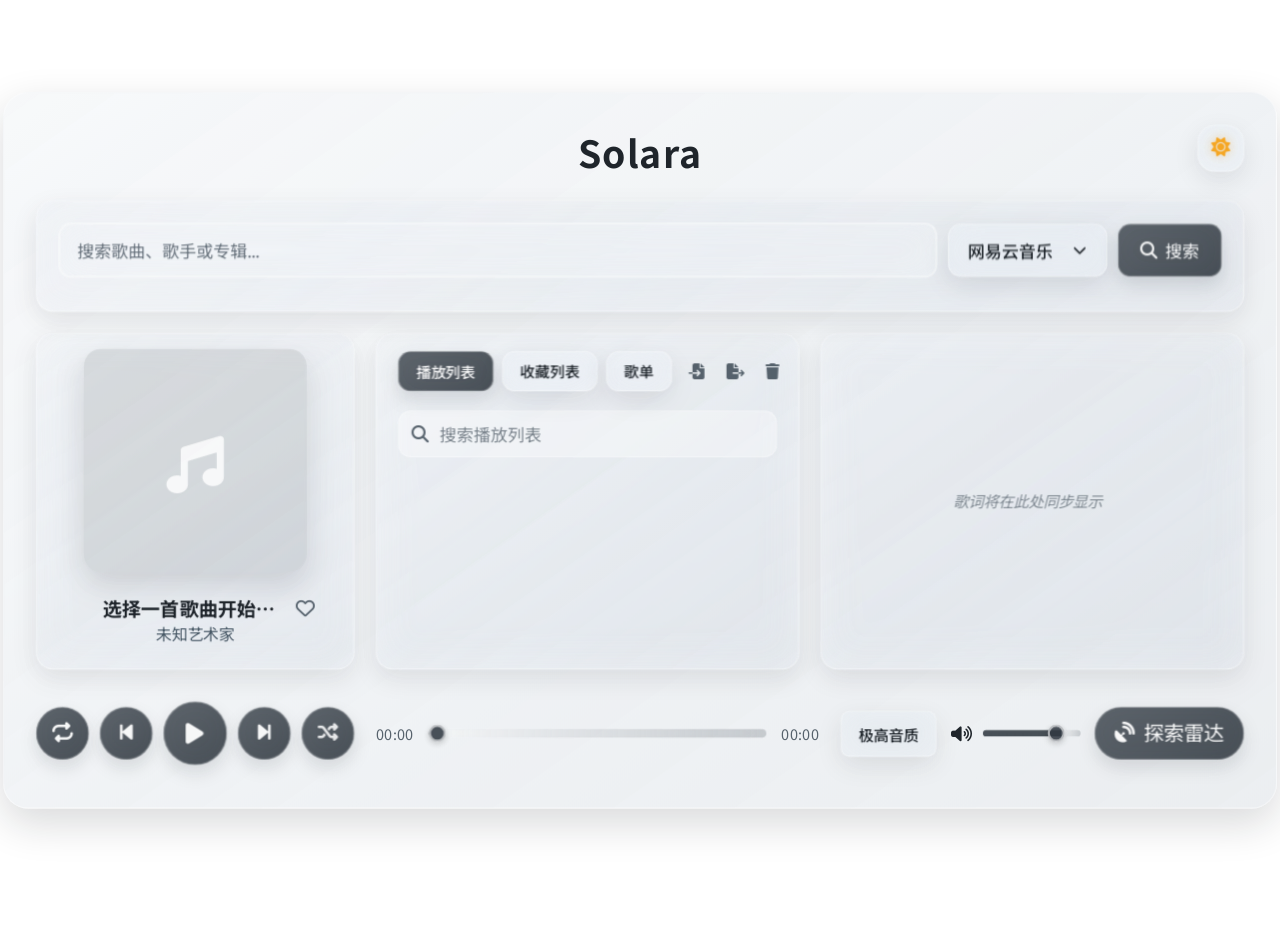
==== index.html @ a2655180 "Add playlist import and sort controls" ====
<!DOCTYPE html>
<html lang="zh-CN">
<head>
    <meta charset="UTF-8">
    <meta name="viewport" content="width=device-width, initial-scale=1.0, viewport-fit=cover">
    <title>Solara</title>
    <meta name="apple-mobile-web-app-title" content="Solara">
    <link rel="icon" type="image/svg+xml" href="/favicon.svg">
    <link rel="icon" type="image/png" sizes="32x32" href="/favicon.png">
    <link rel="shortcut icon" href="/favicon.png">
    <link rel="mask-icon" href="/favicon.svg" color="#5bbad5">
    <link rel="apple-touch-icon" sizes="180x180" href="/favicon.png">
    <link rel="apple-touch-icon-precomposed" sizes="180x180" href="/favicon.png">
    <link rel="preconnect" href="https://fonts.googleapis.com">
    <link rel="preconnect" href="https://fonts.gstatic.com" crossorigin>
    <link href="https://fonts.googleapis.com/css2?family=Noto+Sans+SC:wght@300;400;500;700&display=swap" rel="stylesheet">
    <link rel="stylesheet" href="https://cdnjs.cloudflare.com/ajax/libs/font-awesome/6.5.2/css/all.min.css">
    <link rel="stylesheet" href="css/style.css">
    <script src="js/i18n.js"></script>
    <script>
        (function () {
            const ua = navigator.userAgent || "";
            const isMobileUA = /android|iphone|ipad|ipod|mobile|blackberry|phone|opera mini|windows phone/i.test(ua);
            // 电脑端窗口被缩得很窄时仍然保持桌面布局，由后面的等比缩放脚本负责适配。
            // 只根据真实移动设备 UA 切换移动端样式。
            const isMobile = isMobileUA;
            window.__SOLARA_IS_MOBILE = isMobile;
            if (!isMobile) {
                document.documentElement.classList.add("desktop-view");
                const desktopLink = document.createElement("link");
                desktopLink.rel = "stylesheet";
                desktopLink.href = "css/desktop.css";
                desktopLink.id = "desktopStylesheet";
                document.head.appendChild(desktopLink);
                return;
            }
            document.documentElement.classList.add("mobile-view");
            const link = document.createElement("link");
            link.rel = "stylesheet";
            link.href = "css/mobile.css";
            link.id = "mobileStylesheet";
            document.head.appendChild(link);
            const setViewportUnit = () => {
                const viewportHeight = window.visualViewport ? window.visualViewport.height : window.innerHeight;
                document.documentElement.style.setProperty("--mobile-vh", `${viewportHeight}px`);
            };

            const applyBodyClass = () => {
                if (document.body) {
                    document.body.classList.add("mobile-view");
                    setViewportUnit();
                }
            };
            if (document.readyState === "loading") {
                document.addEventListener("DOMContentLoaded", applyBodyClass, { once: true });
            } else {
                applyBodyClass();
            }

            window.addEventListener("resize", setViewportUnit);
            window.addEventListener("orientationchange", setViewportUnit);
            if (window.visualViewport) {
                window.visualViewport.addEventListener("resize", setViewportUnit);
                window.visualViewport.addEventListener("scroll", setViewportUnit);
            }

            setViewportUnit();
        })();
    </script>
    <style id="safari-ios-26-fix">
        /* --- Safari iOS 26 Fix --- */
        html, body {
            margin: 0;
            padding: 0;
            width: 100%;
            overflow-x: hidden;
            box-sizing: border-box;
        }
        .login-shell {
            position: relative;
            left: 50%;
            transform: translateX(-50%);
            margin-inline: auto;
        }
        body {
            padding-left: max(env(safe-area-inset-left), 16px);
            padding-right: max(env(safe-area-inset-right), 16px);
        }
        @supports (height: 100dvh) {
            :root {
                --mobile-vh: 100dvh;
            }
        }
    </style>
    <script>
        (function fixMobileVH(){
            document.documentElement.style.setProperty("--mobile-vh", window.innerHeight + "px");
            window.addEventListener("resize", fixMobileVH);
            window.addEventListener("orientationchange", fixMobileVH);
        })();
    </script>

</head>
<body>
    <div class="background-stage" id="backgroundStage" aria-hidden="true">
        <div class="background-stage__layer background-stage__layer--base" id="backgroundBaseLayer"></div>
        <div class="background-stage__layer background-stage__layer--transition" id="backgroundTransitionLayer"></div>
    </div>
    <div class="desktop-scale-shell" id="desktopScaleShell">
    <div class="container" id="mainContainer">
        <div class="mobile-toolbar" id="mobileToolbar" role="toolbar">
            <button class="mobile-toolbar__button" id="mobileExploreButton" type="button" aria-label="探索雷达">
                <i class="fas fa-satellite-dish" aria-hidden="true"></i>
            </button>
            <div class="mobile-toolbar__title" id="mobileToolbarTitle">Solara</div>
            <div class="mobile-toolbar__actions">
                <button class="mobile-toolbar__button mobile-theme-toggle-button" id="mobileThemeToggleButton" type="button" aria-label="切换深浅色模式">
                    <i class="fas fa-sun theme-icon theme-icon--sun" aria-hidden="true"></i>
                    <i class="fas fa-moon theme-icon theme-icon--moon" aria-hidden="true"></i>
                </button>
                <button class="mobile-toolbar__button" id="mobileSearchToggle" type="button" aria-label="打开搜索">
                    <i class="fas fa-search" aria-hidden="true"></i>
                </button>
            </div>
        </div>
        <div class="header">
            <h1>Solara</h1>
            <div class="theme-switch-wrapper">
                <button id="themeToggleButton" class="theme-toggle-button" type="button" aria-label="切换深浅色模式">
                    <i class="fas fa-sun theme-icon theme-icon--sun" aria-hidden="true"></i>
                    <i class="fas fa-moon theme-icon theme-icon--moon" aria-hidden="true"></i>
                </button>
            </div>
        </div>

        <div class="search-area" id="searchArea">
            <button type="button" class="mobile-close-btn" id="mobileSearchClose" aria-label="关闭搜索">
                <i class="fas fa-times" aria-hidden="true"></i>
            </button>
            <div class="search-container">
                <input type="text" id="searchInput" class="search-input" placeholder="搜索歌曲、歌手或专辑...">
                <div class="source-select-wrapper" id="sourceSelectWrapper">
                    <button id="sourceSelectButton" class="source-select-btn" type="button" aria-haspopup="listbox" aria-expanded="false">
                        <span id="sourceSelectLabel">网易云音乐</span>
                        <i class="fas fa-chevron-down caret-icon" aria-hidden="true"></i>
                    </button>
                    <div id="sourceMenu" class="source-menu" role="listbox" aria-labelledby="sourceSelectButton"></div>
                </div>
                <button id="searchBtn" class="search-btn">
                    <i class="fas fa-search"></i>
                    <span>搜索</span>
                </button>
            </div>
            <div id="searchResults" class="search-results">
                <div class="search-results-toolbar">
                    <div class="import-dropdown">
                        <button
                            id="importSelectedBtn"
                            class="import-selected-btn"
                            type="button"
                            disabled
                            aria-haspopup="menu"
                            aria-expanded="false"
                        >
                            <i class="fas fa-file-import" aria-hidden="true"></i>
                            <span class="import-selected-label">导入已选</span>
                            <span id="importSelectedCount" class="import-selected-count" aria-hidden="true"></span>
                            <i class="fas fa-caret-down import-dropdown-caret" aria-hidden="true"></i>
                        </button>
                        <div class="import-dropdown-menu" id="importSelectedMenu" role="menu" hidden>
                            <button id="importToPlaylist" class="import-dropdown-item" type="button" role="menuitem">
                                导入到播放列表
                            </button>
                            <button id="importToFavorites" class="import-dropdown-item" type="button" role="menuitem">
                                导入到收藏列表
                            </button>
                            <button id="importToCustomPlaylist" class="import-dropdown-item" type="button" role="menuitem">
                                导入到歌单
                            </button>
                        </div>
                    </div>
                </div>
                <div id="searchResultsList" class="search-results-list"></div>
            </div>
        </div>

        <div class="main-content">
            <div class="cover-area">
                <div class="mobile-turntable" id="mobileTurntable">
                    <div class="mobile-turntable__platter">
                        <div class="album-cover" id="albumCover">
                            <div class="placeholder">
                                <i class="fas fa-music"></i>
                            </div>
                        </div>
                    </div>
                </div>
                <div class="mobile-inline-lyrics" id="mobileInlineLyrics" aria-hidden="true">
                    <div class="mobile-inline-lyrics__hint">
                        <i class="fas fa-arrow-left"></i>
                        轻触返回封面
                    </div>
                    <div class="mobile-inline-lyrics__scroll" id="mobileInlineLyricsScroll">
                        <div class="mobile-inline-lyrics__content" id="mobileInlineLyricsContent"></div>
                    </div>
                </div>
                <div class="current-song-info">
                    <div class="current-song-title-row">
                        <span class="current-song-title" id="currentSongTitle">选择一首歌曲开始播放</span>
                        <button
                            class="favorite-toggle current-favorite-btn"
                            id="currentFavoriteToggle"
                            type="button"
                            aria-label="收藏当前歌曲"
                            title="收藏当前歌曲"
                        >
                            <i class="far fa-heart" aria-hidden="true"></i>
                        </button>
                    </div>
                    <div class="current-song-artist" id="currentSongArtist">未知艺术家</div>
                    <button class="mobile-quality-chip" id="mobileQualityToggle" type="button" aria-haspopup="menu" aria-expanded="false">
                        <span id="mobileQualityLabel">极高音质</span>
                        <i class="fas fa-chevron-down" aria-hidden="true"></i>
                    </button>
                </div>
            </div>

            <div class="mobile-panel" id="mobilePanel">
                <div class="mobile-panel-header" id="mobilePanelHeader">
                    <div class="mobile-panel-handle" aria-hidden="true"></div>
                    <div class="playlist-tabs" role="tablist">
                        <button
                            id="mobilePlaylistTab"
                            class="playlist-tab active"
                            type="button"
                            role="tab"
                            aria-selected="true"
                            data-target="playlist"
                        >
                            播放列表
                        </button>
                        <button
                            id="mobileFavoritesTab"
                            class="playlist-tab"
                            type="button"
                            role="tab"
                            aria-selected="false"
                            data-target="favorites"
                        >
                            收藏列表
                        </button>
                        <button
                            id="mobileCustomPlaylistsTab"
                            class="playlist-tab"
                            type="button"
                            role="tab"
                            aria-selected="false"
                            data-target="custom"
                        >
                            歌单
                        </button>
                    </div>
                    <div class="mobile-panel-actions">
                        <div class="mobile-actions-group" id="mobilePlaylistActions" role="group" aria-label="播放列表操作" aria-hidden="false">
                            <button
                                id="mobileImportPlaylistBtn"
                                class="mobile-panel-action-btn"
                                type="button"
                                aria-label="导入播放列表"
                                title="导入播放列表"
                            >
                                <i class="fas fa-file-import" aria-hidden="true"></i>
                            </button>
                            <button
                                id="mobileExportPlaylistBtn"
                                class="mobile-panel-action-btn"
                                type="button"
                                aria-label="导出播放列表"
                                title="导出播放列表"
                                aria-disabled="true"
                                disabled
                            >
                                <i class="fas fa-file-export" aria-hidden="true"></i>
                            </button>
                            <button
                                id="mobileClearPlaylistBtn"
                                class="mobile-panel-action-btn mobile-panel-clear-btn"
                                type="button"
                                aria-label="清空播放列表"
                                title="清空播放列表"
                                onclick="clearPlaylist()"
                                hidden
                                aria-hidden="true"
                            >
                                <i class="fas fa-trash" aria-hidden="true"></i>
                            </button>
                        </div>
                        <div class="mobile-actions-group" id="mobileFavoritesActions" role="group" aria-label="收藏列表操作" hidden aria-hidden="true">
                            <button
                                id="mobileImportFavoritesBtn"
                                class="mobile-panel-action-btn"
                                type="button"
                                aria-label="导入收藏列表"
                                title="导入收藏列表"
                            >
                                <i class="fas fa-file-import" aria-hidden="true"></i>
                            </button>
                            <button
                                id="mobileExportFavoritesBtn"
                                class="mobile-panel-action-btn"
                                type="button"
                                aria-label="导出收藏列表"
                                title="导出收藏列表"
                                aria-disabled="true"
                                disabled
                            >
                                <i class="fas fa-file-export" aria-hidden="true"></i>
                            </button>
                            <button
                                id="mobileSortFavoritesBtn"
                                class="mobile-panel-action-btn"
                                type="button"
                                aria-label="按加入时间排序"
                                title="按加入时间排序"
                            >
                                <i class="fas fa-arrow-down-wide-short" aria-hidden="true"></i>
                            </button>
                            <button
                                id="mobileClearFavoritesBtn"
                                class="mobile-panel-action-btn mobile-panel-clear-btn"
                                type="button"
                                aria-label="清空收藏列表"
                                title="清空收藏列表"
                            >
                                <i class="fas fa-trash" aria-hidden="true"></i>
                            </button>
                        </div>
                        <div class="mobile-actions-group" id="mobileCustomPlaylistActions" role="group" aria-label="歌单操作" hidden aria-hidden="true">
                            <button
                                id="mobileImportCustomPlaylistBtn"
                                class="mobile-panel-action-btn"
                                type="button"
                                aria-label="导入歌单歌曲"
                                title="导入歌单歌曲"
                            >
                                <i class="fas fa-file-import" aria-hidden="true"></i>
                            </button>
                            <button
                                id="mobileCreateCustomPlaylistBtn"
                                class="mobile-panel-action-btn"
                                type="button"
                                aria-label="新建歌单"
                                title="新建歌单"
                            >
                                <i class="fas fa-plus" aria-hidden="true"></i>
                            </button>
                            <button
                                id="mobileRenameCustomPlaylistBtn"
                                class="mobile-panel-action-btn"
                                type="button"
                                aria-label="Rename playlist"
                                title="Rename playlist"
                            >
                                <i class="fas fa-pen" aria-hidden="true"></i>
                            </button>
                            <button
                                id="mobileSortCustomPlaylistBtn"
                                class="mobile-panel-action-btn"
                                type="button"
                                aria-label="按加入时间排序"
                                title="按加入时间排序"
                            >
                                <i class="fas fa-arrow-down-wide-short" aria-hidden="true"></i>
                            </button>
                            <button
                                id="mobileDeleteCustomPlaylistBtn"
                                class="mobile-panel-action-btn mobile-panel-clear-btn"
                                type="button"
                                aria-label="Delete playlist"
                                title="Delete playlist"
                            >
                                <i class="fas fa-trash" aria-hidden="true"></i>
                            </button>
                        </div>
                        <button id="mobilePanelClose" class="mobile-close-btn mobile-panel-action-btn" type="button" aria-label="收起播放面板">
                            <i class="fas fa-chevron-down" aria-hidden="true"></i>
                        </button>
                    </div>
                </div>

                <div class="playlist active empty" id="playlist" role="tabpanel" aria-labelledby="playlistTab">
                    <div class="playlist-header">
                        <div class="playlist-tabs" role="tablist">
                            <button
                                id="playlistTab"
                                class="playlist-tab active"
                                type="button"
                                role="tab"
                                aria-selected="true"
                                data-target="playlist"
                            >播放列表</button>
                            <button
                                id="favoritesTab"
                                class="playlist-tab"
                                type="button"
                                role="tab"
                                aria-selected="false"
                                data-target="favorites"
                            >收藏列表</button>
                            <button
                                id="customPlaylistsTab"
                                class="playlist-tab"
                                type="button"
                                role="tab"
                                aria-selected="false"
                                data-target="custom"
                            >歌单</button>
                        </div>
                        <div class="playlist-actions-tray" role="group" aria-label="播放列表操作">
                            <input
                                id="importPlaylistInput"
                                class="playlist-import-input"
                                type="file"
                                accept="application/json"
                                hidden
                            />
                            <button
                                class="playlist-action-btn playlist-action-btn--import"
                                id="importPlaylistBtn"
                                type="button"
                                title="导入播放列表"
                                aria-label="导入播放列表"
                            >
                                <i class="fas fa-file-import" aria-hidden="true"></i>
                            </button>
                            <button
                                class="playlist-action-btn playlist-action-btn--export"
                                id="exportPlaylistBtn"
                                type="button"
                                title="导出播放列表"
                                aria-label="导出播放列表"
                            >
                                <i class="fas fa-file-export" aria-hidden="true"></i>
                            </button>
                            <button
                                class="playlist-action-btn playlist-action-btn--clear clear-playlist-btn"
                                id="clearPlaylistBtn"
                                type="button"
                                onclick="clearPlaylist()"
                                title="清空播放列表"
                                aria-label="清空播放列表"
                            >
                                <i class="fas fa-trash" aria-hidden="true"></i>
                            </button>
                        </div>
                    </div>
                    <label class="library-search" aria-label="搜索播放列表歌曲">
                        <i class="fas fa-search" aria-hidden="true"></i>
                        <input id="playlistSearchInput" type="search" placeholder="搜索播放列表" autocomplete="off" />
                    </label>
                    <div class="playlist-scroll">
                        <div class="playlist-items" id="playlistItems"></div>
                    </div>
                </div>
                <div class="playlist favorites empty" id="favorites" role="tabpanel" aria-labelledby="favoritesTab" hidden>
                    <div class="playlist-header">
                        <div class="playlist-tabs" role="tablist">
                            <button
                                id="playlistTabSecondary"
                                class="playlist-tab active"
                                type="button"
                                role="tab"
                                aria-selected="true"
                                data-target="playlist"
                            >播放列表</button>
                            <button
                                id="favoritesTabSecondary"
                                class="playlist-tab"
                                type="button"
                                role="tab"
                                aria-selected="false"
                                data-target="favorites"
                            >收藏列表</button>
                            <button
                                id="customPlaylistsTabSecondary"
                                class="playlist-tab"
                                type="button"
                                role="tab"
                                aria-selected="false"
                                data-target="custom"
                            >歌单</button>
                        </div>
                        <div class="playlist-actions-tray" role="group" aria-label="收藏列表操作">
                            <input
                                id="importFavoritesInput"
                                class="playlist-import-input"
                                type="file"
                                accept="application/json"
                                hidden
                            />
                            <button
                                class="playlist-action-btn"
                                id="importFavoritesBtn"
                                type="button"
                                title="导入收藏列表"
                                aria-label="导入收藏列表"
                            >
                                <i class="fas fa-file-import" aria-hidden="true"></i>
                            </button>
                            <button
                                class="playlist-action-btn"
                                id="exportFavoritesBtn"
                                type="button"
                                title="导出收藏列表"
                                aria-label="导出收藏列表"
                            >
                                <i class="fas fa-file-export" aria-hidden="true"></i>
                            </button>
                            <button
                                class="playlist-action-btn"
                                id="sortFavoritesBtn"
                                type="button"
                                title="按加入时间排序"
                                aria-label="按加入时间排序"
                            >
                                <i class="fas fa-arrow-down-wide-short" aria-hidden="true"></i>
                            </button>
                            <button
                                class="playlist-action-btn playlist-action-btn--clear"
                                id="clearFavoritesBtn"
                                type="button"
                                title="清空收藏列表"
                                aria-label="清空收藏列表"
                            >
                                <i class="fas fa-trash" aria-hidden="true"></i>
                            </button>
                        </div>
                    </div>
                    <label class="library-search" aria-label="搜索收藏列表歌曲">
                        <i class="fas fa-search" aria-hidden="true"></i>
                        <input id="favoritesSearchInput" type="search" placeholder="搜索收藏列表" autocomplete="off" />
                    </label>
                    <div class="playlist-scroll">
                        <div class="playlist-items" id="favoriteItems"></div>
                    </div>
                </div>
                <div class="playlist custom-playlists empty" id="customPlaylists" role="tabpanel" aria-labelledby="customPlaylistsTab" hidden>
                    <div class="playlist-header">
                        <div class="playlist-tabs" role="tablist">
                            <button
                                id="playlistTabTertiary"
                                class="playlist-tab active"
                                type="button"
                                role="tab"
                                aria-selected="true"
                                data-target="playlist"
                            >播放列表</button>
                            <button
                                id="favoritesTabTertiary"
                                class="playlist-tab"
                                type="button"
                                role="tab"
                                aria-selected="false"
                                data-target="favorites"
                            >收藏列表</button>
                            <button
                                id="customPlaylistsTabTertiary"
                                class="playlist-tab"
                                type="button"
                                role="tab"
                                aria-selected="false"
                                data-target="custom"
                            >歌单</button>
                        </div>
                        <div class="playlist-actions-tray" role="group" aria-label="歌单操作">
                            <input
                                id="importCustomPlaylistInput"
                                class="playlist-import-input"
                                type="file"
                                accept="application/json"
                                hidden
                            />
                            <button
                                class="playlist-action-btn"
                                id="importCustomPlaylistBtn"
                                type="button"
                                title="导入歌单歌曲"
                                aria-label="导入歌单歌曲"
                            >
                                <i class="fas fa-file-import" aria-hidden="true"></i>
                            </button>
                            <button
                                class="playlist-action-btn"
                                id="createCustomPlaylistBtn"
                                type="button"
                                title="新建歌单"
                                aria-label="新建歌单"
                            >
                                <i class="fas fa-plus" aria-hidden="true"></i>
                            </button>
                            <button
                                class="playlist-action-btn"
                                id="renameCustomPlaylistBtn"
                                type="button"
                                title="重命名歌单"
                                aria-label="重命名歌单"
                            >
                                <i class="fas fa-pen" aria-hidden="true"></i>
                            </button>
                            <button
                                class="playlist-action-btn"
                                id="sortCustomPlaylistBtn"
                                type="button"
                                title="按加入时间排序"
                                aria-label="按加入时间排序"
                            >
                                <i class="fas fa-arrow-down-wide-short" aria-hidden="true"></i>
                            </button>
                            <button
                                class="playlist-action-btn playlist-action-btn--clear"
                                id="deleteCustomPlaylistBtn"
                                type="button"
                                title="删除歌单"
                                aria-label="删除歌单"
                            >
                                <i class="fas fa-trash" aria-hidden="true"></i>
                            </button>
                        </div>
                    </div>
                    <label class="library-search" aria-label="搜索当前歌单歌曲">
                        <i class="fas fa-search" aria-hidden="true"></i>
                        <input id="customPlaylistSearchInput" type="search" placeholder="搜索当前歌单" autocomplete="off" />
                    </label>
                    <div class="custom-playlist-shell">
                        <div class="custom-playlist-selector" id="customPlaylistSelector" aria-label="自定义歌单"></div>
                        <div class="playlist-scroll">
                            <div class="playlist-items" id="customPlaylistItems"></div>
                        </div>
                    </div>
                </div>
                <div class="lyrics empty" id="lyrics" data-placeholder="default">
                    <div class="lyrics-scroll" id="lyricsScroll">
                        <div class="lyrics-content" id="lyricsContent"></div>
                    </div>
                </div>
            </div>
        </div>

        <div class="controls">
            <div class="transport-controls">
                <button class="play-mode-btn transport-button transport-button--mode" id="playModeBtn" type="button" title="播放模式">
                    <i class="fas fa-repeat"></i>
                </button>
                <button class="transport-button transport-button--prev" onclick="playPrevious()" type="button" title="上一曲"><i class="fas fa-backward-step"></i></button>
                <button class="transport-button transport-button--play" id="playPauseBtn" type="button" title="播放 / 暂停"><i class="fas fa-play"></i></button>
                <button class="transport-button transport-button--next" onclick="playNext()" type="button" title="下一曲"><i class="fas fa-forward-step"></i></button>
                <button class="transport-button transport-button--queue" id="mobileQueueToggle" type="button" title="打开播放列表" aria-label="打开播放列表"><i class="fas fa-bars"></i></button>
                <button class="transport-button transport-button--shuffle" id="shuffleToggleBtn" type="button" title="随机播放" aria-label="切换随机播放"><i class="fas fa-shuffle shuffle-icon shuffle-icon--off"></i></button>
            </div>
            <div class="progress-container">
                <span id="currentTimeDisplay">00:00</span>
                <input type="range" id="progressBar" min="0" max="0" step="0.1" value="0">
                <span id="durationDisplay">00:00</span>
            </div>
            <div class="control-trailing">
                <div class="audio-tools">
                    <div class="player-quality">
                        <button id="qualityToggle" class="player-quality-btn" type="button">
                            <span id="qualityLabel">极高音质</span>
                        </button>
                        <div id="playerQualityMenu" class="player-quality-menu"></div>
                    </div>
                    <div class="volume-container">
                        <i id="volumeIcon" class="fas fa-volume-up"></i>
                        <input type="range" id="volumeSlider" min="0" max="1" step="0.01" value="0.8">
                    </div>
                </div>
                <button id="loadOnlineBtn" title="聚合所有雷达，探索新音乐">
                    <span class="btn-text"><i class="fas fa-satellite-dish"></i> 探索雷达</span>
                    <span class="loader" style="display: none;"></span>
                </button>
            </div>
        </div>
    </div>
    </div>

    <div class="mobile-overlay-scrim" id="mobileOverlayScrim"></div>

    <audio id="audioPlayer" preload="metadata" playsinline></audio>

<!-- 通知容器 -->
<div id="notification" class="notification"></div>

<!-- 调试信息容器 -->
<div id="debugInfo" class="debug-info"></div>

<script>
    (function fitDesktopCanvas() {
        const DESIGN_WIDTH = 1200;
        const DESIGN_HEIGHT = 675;
        const MIN_MARGIN = 3;
        const SCALE_TWEAK = 1;

        function applyDesktopScale() {
            if (window.__SOLARA_IS_MOBILE) return;

            const shell = document.getElementById('desktopScaleShell');
            const container = document.getElementById('mainContainer');
            if (!shell || !container) return;

            const viewportWidth = window.visualViewport ? window.visualViewport.width : window.innerWidth;
            const viewportHeight = window.visualViewport ? window.visualViewport.height : window.innerHeight;

            const availableWidth = Math.max(0, viewportWidth - MIN_MARGIN * 2);
            const availableHeight = Math.max(0, viewportHeight - MIN_MARGIN * 2);

            const scale = Math.max(
                0.18,
                Math.min(
                    availableWidth / DESIGN_WIDTH,
                    availableHeight / DESIGN_HEIGHT
                ) * SCALE_TWEAK
            );

            document.documentElement.style.setProperty('--desktop-scale', String(scale));
            document.documentElement.style.setProperty('--desktop-shell-width', `${DESIGN_WIDTH * scale}px`);
            document.documentElement.style.setProperty('--desktop-shell-height', `${DESIGN_HEIGHT * scale}px`);
        }

        if (document.readyState === 'loading') {
            document.addEventListener('DOMContentLoaded', applyDesktopScale, { once: true });
        } else {
            applyDesktopScale();
        }

        window.addEventListener('resize', applyDesktopScale);
        window.addEventListener('orientationchange', applyDesktopScale);

        if (window.visualViewport) {
            window.visualViewport.addEventListener('resize', applyDesktopScale);
            window.visualViewport.addEventListener('scroll', applyDesktopScale);
        }
    })();
</script>

<script src="https://code.jquery.com/jquery-3.6.0.min.js"></script>
<script src="js/index.js"></script>
<script>
    if (window.__SOLARA_IS_MOBILE) {
        const mobileScript = document.createElement('script');
        mobileScript.src = 'js/mobile.js';
        mobileScript.async = false;
        mobileScript.defer = false;
        document.body.appendChild(mobileScript);
    }
</script>
</body>
</html>
---- css/style.css ----
:root {
    --font-main: -apple-system, BlinkMacSystemFont, 'Inter', 'HarmonyOS Sans SC', 'MiSans', 'PingFang SC', 'Microsoft YaHei UI', 'Microsoft YaHei', 'Noto Sans SC', 'Segoe UI', Arial, sans-serif;
    --bg-gradient: linear-gradient(140deg, #e0f5e9 0%, #c6f0e0 35%, #a3e4d7 100%);
    --bg-gradient-next: var(--bg-gradient);
    --container-bg: rgba(255, 255, 255, 0.6);
    --container-shadow: rgba(0, 0, 0, 0.1);
    --backdrop-blur: 12px;
    --text-color: #2c3e50;
    --text-secondary-color: #7f8c8d;
    --primary-color: #1abc9c;
    --primary-color-dark: #12836d;
    --warning-color: #e74c3c;
    --success-color: #2ecc71;
    --success-color-hover: #27ae60;
    --item-hover-bg: rgba(26, 188, 156, 0.1);
    --item-current-bg: rgba(26, 188, 156, 0.2);
    --item-current-text: var(--primary-color);
    --border-color: rgba(0, 0, 0, 0.1);
    --lyrics-highlight-bg: rgba(46, 204, 113, 0.12);
    --lyrics-highlight-text: #1e9f78;
    --lyrics-highlight-shadow: rgba(46, 204, 113, 0.18);
    --component-bg: rgba(255, 255, 255, 0.5);
    --scrollbar-thumb-bg: rgba(0, 0, 0, 0.2);
    --scrollbar-track-bg: transparent;
}

.dark-mode {
    --bg-gradient: linear-gradient(135deg, #0b1d1b 0%, #0f2f2c 45%, #123c36 100%);
    --container-bg: rgba(30, 30, 30, 0.6);
    --container-shadow: rgba(0, 0, 0, 0.3);
    --text-color: #ecf0f1;
    --text-secondary-color: #95a5a6;
    --primary-color: #1abc9c;
    --primary-color-dark: #17a589;
    --item-hover-bg: rgba(26, 188, 156, 0.1);
    --item-current-bg: rgba(26, 188, 156, 0.2);
    --border-color: rgba(255, 255, 255, 0.15);
    --lyrics-highlight-bg: rgba(26, 188, 156, 0.12);
    --lyrics-highlight-text: #34d1b6;
    --component-bg: rgba(44, 44, 44, 0.5);
    --scrollbar-thumb-bg: rgba(255, 255, 255, 0.2);
    --success-color-hover: #1f8a4f;
}

.dark-mode .source-menu {
    background: rgba(44, 44, 44, 0.95);
    border-color: var(--primary-color);
}

.dark-mode .source-option {
    color: #ecf0f1;
}

.dark-mode .source-option:hover,
.dark-mode .source-option.active {
    color: #ffffff;
}

::-webkit-scrollbar { width: 6px; }
::-webkit-scrollbar-track { background: var(--scrollbar-track-bg); }
::-webkit-scrollbar-thumb { background: var(--scrollbar-thumb-bg); border-radius: 3px; }
::-webkit-scrollbar-thumb:hover { background: var(--primary-color); }

body {
    font-family: var(--font-main);
    display: flex;
    justify-content: center;
    align-items: center;
    min-height: 100dvh;
    margin: 0;
    padding: 20px;
    box-sizing: border-box;
    color: var(--text-color);
    transition: color 0.5s;
    background-color: #0f0f0f;
}

.background-stage {
    position: fixed;
    inset: 0;
    width: 100%;
    max-width: 100vw;
    box-sizing: border-box;
    pointer-events: none;
    z-index: -2;
    overflow: hidden;
}

.background-stage__layer {
    position: absolute;
    inset: 0;
    background-attachment: fixed;
    background-size: cover;
    background-position: center;
    filter: saturate(105%);
}

.background-stage__layer--base {
    background-image: var(--bg-gradient);
}

.background-stage__layer--transition {
    background-image: var(--bg-gradient-next);
    opacity: 0;
    transition: opacity 0.85s ease;
}

body.background-transitioning .background-stage__layer--transition {
    opacity: 1;
}

/* 16:9 容器布局 */
.container {
    width: min(1200px, 100%);
    margin: 0 auto;
    background: var(--container-bg);
    border-radius: 24px;
    padding: 30px;
    box-shadow: 0 20px 60px rgba(0,0,0,0.1);
    border: 1px solid var(--border-color);
    aspect-ratio: 16/9;
    height: 80vh;
    max-height: 700px;
    display: grid;
    grid-template-areas:
        "header header header"
        "search search search"
        "cover playlist lyrics"
        "controls controls controls";
    grid-template-rows: auto auto 1fr 80px;
    grid-template-columns: 300px 1fr 1fr;
    gap: 20px;
    transition: background 0.5s, box-shadow 0.5s;
    overflow: visible;
    position: relative;
}

/* 搜索模式下的容器布局 */
.container.search-mode {
    grid-template-areas: 
        "header header header"
        "search search search"
        "search search search"
        "controls controls controls";
}

.header { 
    grid-area: header;
    text-align: center; 
    position: relative; 
}
.header h1 { 
    margin: 0; 
    font-size: 2.2em; 
    font-weight: 700; 
    color: var(--primary-color); 
    letter-spacing: 1px; 
}
.header .warning { 
    color: var(--text-secondary-color); 
    font-size: 0.9em; 
    margin-top: 10px; 
    font-style: italic; 
}

/* 搜索区域样式 - 增强动效 */
.search-area {
    grid-area: search;
    background: var(--component-bg);
    border-radius: 16px;
    padding: 20px;
    border: 1px solid var(--border-color);
    position: relative;
    transition: all 0.5s cubic-bezier(0.4, 0, 0.2, 1);
    z-index: 10;
    overflow: visible;
    display: flex;
    flex-direction: column;
}

.search-area *,
.search-area *::before,
.search-area *::after {
    box-sizing: border-box;
}

/* 搜索模式下的搜索区域 */
.container.search-mode .search-area {
    background: var(--component-bg);
    backdrop-filter: blur(20px);
    -webkit-backdrop-filter: blur(20px);
    box-shadow: 0 10px 40px rgba(0,0,0,0.2);
    border: 2px solid var(--primary-color);
}

.search-container {
    display: flex;
    gap: 10px;
    align-items: center;
    margin-bottom: 15px;
    flex-shrink: 0;
}

.search-input {
    flex: 1;
    padding: 12px 16px;
    border: 2px solid var(--border-color);
    border-radius: 12px;
    background: var(--component-bg);
    color: var(--text-color);
    font-size: 16px;
    font-family: inherit;
    outline: none;
    transition: all 0.3s ease;
}

.search-input:focus {
    border-color: var(--primary-color);
    box-shadow: 0 0 0 3px rgba(26, 188, 156, 0.12);
}

.source-select-wrapper {
    position: relative;
    flex-shrink: 0;
}

.source-select-btn {
    display: flex;
    align-items: center;
    justify-content: space-between;
    gap: 8px;
    padding: 12px 18px;
    border: 1px solid var(--border-color);
    border-radius: 12px;
    background: var(--component-bg);
    color: var(--text-color);
    font-size: 16px;
    font-family: inherit;
    font-weight: 500;
    cursor: pointer;
    transition: all 0.25s ease;
    min-width: 150px;
    position: relative;
    box-shadow: none;
}

.source-select-btn:hover,
.source-select-btn.active {
    border-color: var(--primary-color);
    color: var(--primary-color);
    box-shadow: 0 10px 24px rgba(26, 188, 156, 0.2);
    background: var(--component-bg);
}

.source-select-btn:focus-visible {
    outline: none;
    box-shadow: 0 0 0 3px rgba(26, 188, 156, 0.18);
}

.source-select-btn .caret-icon {
    font-size: 0.8em;
    transition: transform 0.25s ease;
}

.source-select-btn.active .caret-icon {
    transform: rotate(-180deg);
}

.source-menu {
    position: absolute;
    top: calc(100% + 10px);
    left: 0;
    right: auto;
    bottom: auto;
    background: rgba(255, 255, 255, 0.95);
    border-radius: 12px;
    box-shadow: 0 12px 30px rgba(0,0,0,0.18);
    border: 1px solid var(--border-color);
    box-sizing: border-box;
    min-width: 100%;
    max-height: 320px;
    overflow-y: auto;
    overflow-x: hidden;
    opacity: 0;
    visibility: hidden;
    transform: translateY(-10px);
    transition: opacity 0.18s ease, transform 0.18s ease;
    backdrop-filter: blur(12px);
    -webkit-backdrop-filter: blur(12px);
    z-index: 100000;
    pointer-events: none;
}

.source-menu.show {
    opacity: 1;
    visibility: visible;
    transform: translateY(0);
    pointer-events: auto;
}

.source-menu.open-upwards {
    top: auto;
    bottom: calc(100% + 10px);
    transform-origin: bottom center;
}

.source-menu.open-downwards {
    top: calc(100% + 10px);
    bottom: auto;
    transform-origin: top center;
}

.source-option {
    display: flex;
    align-items: center;
    justify-content: space-between;
    gap: 12px;
    padding: 12px 16px;
    font-size: 0.95em;
    color: var(--text-color);
    cursor: pointer;
    transition: all 0.2s ease;
    background: transparent;
}

.source-option:hover,
.source-option.active {
    background: var(--primary-color);
    color: #ffffff;
}

.source-option i {
    font-size: 0.85em;
    opacity: 0.6;
}

.source-option.active i {
    opacity: 1;
}

.search-btn {
    background: var(--primary-color);
    color: white;
    border: none;
    border-radius: 12px;
    padding: 12px 20px;
    cursor: pointer;
    font-size: 16px;
    transition: all 0.2s ease;
    display: flex;
    align-items: center;
    gap: 8px;
}

.search-btn:hover {
    background: var(--primary-color-dark);
    transform: translateY(-1px);
}

.search-btn:disabled {
    background: var(--text-secondary-color);
    cursor: not-allowed;
    transform: none;
}

/* 搜索结果区域 - 增强动效 */
.search-results {
    max-height: 0;
    overflow: hidden;
    border-top: 1px solid var(--border-color);
    margin-top: 15px;
    margin-left: -20px;
    margin-right: -20px;
    margin-bottom: -20px;
    padding-top: 0;
    padding-left: 20px;
    padding-right: 20px;
    position: relative;
    z-index: 1;
    transition: all 0.5s cubic-bezier(0.4, 0, 0.2, 1);
    opacity: 0;
    border-radius: 0 0 14px 14px;
    flex: 1;
    min-height: 0;
    display: flex;
    flex-direction: column;
    gap: 12px;
}

.search-results-toolbar {
    display: flex !important;
    justify-content: flex-end;
    align-items: center;
    gap: 8px;
    padding-top: 12px;
    padding-bottom: 12px;
    position: sticky;
    top: 0;
    z-index: 2;
    background: none;
}

.import-dropdown {
    position: relative;
    display: inline-flex;
    align-items: stretch;
    z-index: 20000;
}

.import-selected-btn {
    display: inline-flex;
    flex-direction: row;
    align-items: center;
    gap: 6px;
    writing-mode: horizontal-tb;
    white-space: nowrap;
}

.import-dropdown-caret {
    font-size: 12px;
}

.import-dropdown-menu {
    position: absolute;
    top: calc(100% + 4px);
    right: 0;
    background: rgba(255, 255, 255, 0.98);
    border: 1px solid var(--border-color);
    border-radius: 8px;
    box-shadow: 0 8px 24px rgba(0, 0, 0, 0.18);
    padding: 6px 0;
    min-width: 160px;
    z-index: 20000;
    pointer-events: auto;
}

.dark-mode .import-dropdown-menu {
    background: rgba(28, 28, 28, 0.98);
    border-color: rgba(255, 255, 255, 0.12);
    box-shadow: 0 10px 28px rgba(0, 0, 0, 0.45);
}

.import-dropdown-menu[hidden] {
    display: none;
}

.import-dropdown-item {
    width: 100%;
    padding: 8px 14px;
    background: transparent;
    border: none;
    text-align: left;
    font-size: 14px;
    color: var(--text-primary-color);
    cursor: pointer;
    transition: background-color 0.2s ease;
}

.import-dropdown-item:hover {
    background: var(--item-hover-bg);
}

.search-results-list {
    display: flex;
    flex-direction: column;
    flex: 1;
    min-height: 0;
}

/* 搜索模式下的搜索结果 */
.container.search-mode .search-results {
    max-height: none;
    height: 100%;
    padding-top: 15px;
    padding-bottom: 20px;
    opacity: 1;
    overflow-y: auto;
    overflow-x: hidden;
}

.search-result-item {
    display: flex;
    justify-content: space-between;
    align-items: center;
    padding: 12px 16px;
    border-radius: 12px;
    cursor: pointer;
    transition: all 0.3s ease;
    margin-bottom: 8px;
    background: rgba(255, 255, 255, 0.3);
    backdrop-filter: blur(10px);
    -webkit-backdrop-filter: blur(10px);
    border: 1px solid rgba(255, 255, 255, 0.2);
    transform: translateY(20px);
    opacity: 0;
    animation: slideInUp 0.4s ease forwards;
    gap: 14px;
}

.search-result-item:nth-child(1) { animation-delay: 0.1s; }
.search-result-item:nth-child(2) { animation-delay: 0.15s; }
.search-result-item:nth-child(3) { animation-delay: 0.2s; }
.search-result-item:nth-child(4) { animation-delay: 0.25s; }
.search-result-item:nth-child(5) { animation-delay: 0.3s; }

@keyframes slideInUp {
    to {
        transform: translateY(0);
        opacity: 1;
    }
}

.search-result-item:hover:not(.selected) {
    background: var(--item-hover-bg);
    transform: translateY(-2px);
    box-shadow: 0 8px 25px rgba(0,0,0,0.15);
}

.search-result-item.selected {
    background: var(--item-current-bg);
    border-color: var(--primary-color);
    box-shadow: 0 12px 28px rgba(26, 188, 156, 0.25);
    transform: translateY(0);
}

.search-result-item.selected .search-result-title {
    color: var(--primary-color);
}

.search-result-item.selected .search-result-select {
    border-color: var(--primary-color);
    background: var(--primary-color);
    color: #ffffff;
    box-shadow: 0 6px 16px rgba(26, 188, 156, 0.35);
}

.search-result-item.selected .search-result-select i {
    opacity: 1;
    transform: scale(1);
}

.search-result-select {
    width: 26px;
    height: 26px;
    border-radius: 50%;
    border: 1px solid rgba(255, 255, 255, 0.4);
    background: rgba(255, 255, 255, 0.65);
    color: transparent;
    display: inline-flex;
    align-items: center;
    justify-content: center;
    flex-shrink: 0;
    transition: all 0.2s ease;
    cursor: pointer;
    box-shadow: 0 4px 12px rgba(0, 0, 0, 0.08);
}

.search-result-select i {
    opacity: 0;
    transform: scale(0.6);
    transition: all 0.2s ease;
    pointer-events: none;
}

.search-result-select:focus-visible {
    outline: none;
    box-shadow: 0 0 0 3px rgba(26, 188, 156, 0.35);
}

.search-result-item .search-result-select:hover {
    border-color: var(--primary-color);
}

.search-result-info {
    flex: 1;
    min-width: 0;
}

.search-result-title {
    font-weight: 600;
    color: var(--text-color);
    white-space: nowrap;
    overflow: hidden;
    text-overflow: ellipsis;
    font-size: 15px;
    margin-bottom: 4px;
}

.search-result-artist {
    font-size: 13px;
    color: var(--text-secondary-color);
    white-space: nowrap;
    overflow: hidden;
    text-overflow: ellipsis;
}

.search-result-actions {
    display: flex;
    gap: 8px;
    margin-left: 15px;
}

.search-result-actions .action-btn {
    width: 32px;
    height: 32px;
    padding: 0;
    border-radius: 8px;
    justify-content: center;
    font-size: 14px;
    gap: 0;
    border: 1px solid rgba(255, 255, 255, 0.6);
}

.search-result-actions .action-btn i {
    margin: 0;
}

.search-result-actions .action-btn.favorite {
    background: #ff4d67;
    color: #ffffff;
    border-color: rgba(255, 77, 103, 0.65);
    box-shadow: 0 6px 16px rgba(255, 77, 103, 0.3);
}

.search-result-actions .action-btn.favorite.is-active {
    filter: brightness(1.05);
}

.search-result-actions .action-btn.favorite:hover {
    color: #ffffff;
    filter: brightness(1.05);
}

.search-result-actions .action-btn.play {
    border-color: rgba(26, 188, 156, 0.45);
}

.search-result-actions .action-btn.download {
    border-color: rgba(46, 204, 113, 0.55);
    box-shadow: 0 6px 16px rgba(46, 204, 113, 0.28);
}

.search-result-actions .action-btn.add-to-custom {
    border-color: rgba(26, 188, 156, 0.55);
    box-shadow: 0 6px 16px rgba(26, 188, 156, 0.24);
}

.custom-playlist-picker {
    min-width: 180px;
    max-width: min(260px, calc(100vw - 16px));
    padding: 6px;
    border-radius: 12px;
    border: 1px solid var(--border-color);
    background: rgba(255, 255, 255, 0.96);
    box-shadow: 0 16px 38px rgba(0, 0, 0, 0.18);
    backdrop-filter: blur(18px);
    -webkit-backdrop-filter: blur(18px);
}

.dark-mode .custom-playlist-picker {
    background: rgba(28, 28, 28, 0.96);
    border-color: rgba(255, 255, 255, 0.12);
}

.custom-playlist-picker__item {
    width: 100%;
    padding: 9px 10px;
    border: none;
    border-radius: 8px;
    background: transparent;
    color: var(--text-color);
    text-align: left;
    cursor: pointer;
}

.custom-playlist-picker__item:hover,
.custom-playlist-picker__item:focus-visible {
    background: var(--item-hover-bg);
    outline: none;
}

.custom-playlist-picker__item--create {
    color: var(--primary-color);
    font-weight: 600;
}


.import-selected-btn {
    display: inline-flex;
    flex-direction: row;
    align-items: center;
    gap: 6px;
    writing-mode: horizontal-tb;
    white-space: nowrap;
    border: none;
    border-radius: 999px;
    padding: 8px 16px;
    background: var(--primary-color);
    color: #ffffff;
    font-size: 14px;
    font-weight: 600;
    cursor: pointer;
    transition: transform 0.2s ease, box-shadow 0.2s ease, filter 0.2s ease;
    box-shadow: 0 10px 24px rgba(26, 188, 156, 0.25);
}

.import-selected-btn:disabled {
    cursor: not-allowed;
    background: rgba(127, 140, 141, 0.5);
    box-shadow: none;
    filter: none;
}

.import-selected-btn:not(:disabled):hover,
.import-selected-btn:not(:disabled):focus-visible {
    transform: translateY(-1px);
    box-shadow: 0 14px 30px rgba(26, 188, 156, 0.32);
    filter: brightness(1.05);
}

.import-selected-btn:focus-visible {
    outline: none;
}

.import-selected-count {
    font-weight: 500;
}

.action-btn {
    background: var(--primary-color);
    color: white;
    border: none;
    border-radius: 8px;
    padding: 6px 12px;
    cursor: pointer;
    font-size: 12px;
    transition: all 0.2s ease;
    display: flex;
    align-items: center;
    gap: 6px;
    position: relative;
    z-index: 10000;
    font-weight: 500;
}

.action-btn:hover {
    background: var(--primary-color-dark);
    transform: translateY(-1px);
    box-shadow: 0 4px 12px rgba(26, 188, 156, 0.3);
}

.action-btn.download {
    background: var(--success-color);
    padding: 4px 8px;
    font-size: 10px;
}

.action-btn.download:hover {
    background: #27ae60;
    box-shadow: 0 4px 12px rgba(46, 204, 113, 0.3);
}

.search-result-actions .action-btn.download {
    padding: 0;
    font-size: 14px;
}

/* 主要内容区域 - 播放模式显示，搜索模式隐藏 */
.main-content {
    display: contents;
    transition: all 0.5s cubic-bezier(0.4, 0, 0.2, 1);
}

.container.search-mode .main-content {
    display: none;
}

/* 音乐封面区域 */
.cover-area {
    grid-area: cover;
    background: var(--component-bg);
    border-radius: 16px;
    padding: 20px;
    border: 1px solid var(--border-color);
    display: flex;
    flex-direction: column;
    align-items: center;
    justify-content: center;
    gap: 16px;
    text-align: center;
    box-sizing: border-box;
    height: 100%;
    overflow: hidden;
    transition: all 0.5s cubic-bezier(0.4, 0, 0.2, 1);
}

.album-cover {
    width: 214px;
    height: auto;
    min-height: 214px;
    flex-grow: 0;
    flex-shrink: 0;
    border-radius: 12px;
    background: linear-gradient(45deg, var(--primary-color), var(--success-color));
    display: flex;
    align-items: center;
    justify-content: center;
    margin-bottom: 15px;
    box-shadow: 0 8px 20px rgba(0,0,0,0.15);
    transition: all 0.3s ease;
    overflow: hidden;
}

.album-cover img {
    width: 100%;
    height: 100%;
    object-fit: cover;
    border-radius: 12px;
}

.album-cover.loading {
    animation: pulse 2s infinite;
}

@keyframes pulse {
    0%, 100% { opacity: 1; }
    50% { opacity: 0.7; }
}

.album-cover .placeholder {
    font-size: 54px;
    color: white;
    opacity: 0.8;
}

.current-song-info {
    width: 100%;
    margin-top: 4px;
}

.current-song-title-row {
    display: inline-flex;
    align-items: center;
    justify-content: center;
    gap: 6px;
    width: 100%;
    margin-bottom: 5px;
}

.current-song-title-row .current-song-title {
    flex: 0 1 auto;
    max-width: calc(100% - 40px);
    min-width: 0;
    text-align: center;
    overflow: hidden;
    text-overflow: ellipsis;
    white-space: nowrap;
}

.current-song-title-row .current-favorite-btn {
    position: static;
    transform: none;
    display: inline-flex;
    align-items: center;
    justify-content: center;
    background: none;
}

.current-song-title {
    font-size: 16px;
    font-weight: 600;
    color: var(--text-color);
    white-space: nowrap;
    overflow: hidden;
    text-overflow: ellipsis;
}

.current-song-artist {
    font-size: 14px;
    color: var(--text-secondary-color);
    white-space: nowrap;
    overflow: hidden;
    text-overflow: ellipsis;
}

/* 播放列表和歌词区域 */
.playlist, .lyrics {
    background: var(--component-bg);
    border-radius: 16px;
    padding: 20px;
    border: 1px solid var(--border-color);
    height: 100%;
    min-width: 0;
    max-width: 100%;
    max-height: 100%;
    box-sizing: border-box;
    transition: all 0.5s cubic-bezier(0.4, 0, 0.2, 1);
    position: relative;
    display: flex;
    flex-direction: column;
    overflow: hidden;
}

.playlist {
    grid-area: playlist;
    background: var(--component-bg);
    border-radius: 16px;
    padding: 72px 20px 24px;
    border: 1px solid var(--border-color);
    display: flex;
    flex-direction: column;
    align-items: stretch;
    justify-content: flex-start;
    position: relative;
    height: 100%;
    box-sizing: border-box;
}

html.desktop-view .playlist {
    padding-top: 72px;
}

.playlist[hidden],
.playlist.favorites[hidden] {
    display: none !important;
}


.playlist-header {
    position: absolute;
    top: 16px;
    left: 20px;
    right: 12px;
    display: flex;
    align-items: center;
    justify-content: space-between;
    gap: 16px;
    pointer-events: none;
    z-index: 5;
}

.playlist-header > * {
    pointer-events: auto;
}

.playlist-header .playlist-tabs {
    display: flex;
    align-items: center;
    gap: 8px;
    flex: 1;
    min-width: 0;
}

.playlist-actions-tray {
    pointer-events: auto;
    display: flex;
    align-items: center;
    justify-content: flex-end;
    gap: 8px;
    padding: 0;
    background: transparent;
    border: none;
    box-shadow: none;
}

body.dark-mode .playlist-actions-tray {
    background: transparent;
    border: none;
    box-shadow: none;
}

.playlist-action-btn {
    width: 40px;
    height: 40px;
    display: inline-flex;
    align-items: center;
    justify-content: center;
    border-radius: 50%;
    border: 1px solid rgba(15, 23, 42, 0.08);
    background: rgba(255, 255, 255, 0.75);
    color: var(--text-secondary-color);
    font-size: 15px;
    cursor: pointer;
    transition: transform 0.2s ease, box-shadow 0.2s ease, filter 0.2s ease, border-color 0.2s ease;
    box-shadow: 0 8px 18px rgba(15, 23, 42, 0.12);
}

body.dark-mode .playlist-action-btn {
    background: rgba(24, 30, 40, 0.85);
    border: 1px solid rgba(255, 255, 255, 0.08);
    box-shadow: 0 12px 26px rgba(0, 0, 0, 0.35);
    color: var(--text-secondary-color);
}

.playlist-action-btn i {
    pointer-events: none;
}

.playlist-action-btn:hover:not(:disabled),
.playlist-action-btn:focus-visible:not(:disabled) {
    transform: translateY(-2px);
    box-shadow: 0 14px 30px rgba(26, 188, 156, 0.25);
    filter: brightness(1.06);
    border-color: rgba(26, 188, 156, 0.4);
    color: var(--primary-color);
}

.playlist-action-btn:focus-visible {
    outline: none;
}

.playlist-action-btn--export:hover:not(:disabled),
.playlist-action-btn--export:focus-visible:not(:disabled) {
    color: var(--primary-color-dark);
}

.playlist-action-btn--clear {
    color: rgba(231, 76, 60, 0.85);
    border-color: rgba(231, 76, 60, 0.28);
}

.playlist-action-btn--clear:hover:not(:disabled),
.playlist-action-btn--clear:focus-visible:not(:disabled) {
    filter: brightness(1.05);
    box-shadow: 0 16px 32px rgba(231, 76, 60, 0.28);
    color: var(--warning-color);
}

.playlist-action-btn:disabled {
    opacity: 0.5;
    cursor: not-allowed;
    transform: none;
    box-shadow: none;
    filter: none;
}

.playlist-action-btn:disabled:hover {
    background: transparent;
}

.playlist-import-input {
    display: none;
}

#addAllFavoritesBtn {
    display: none !important;
}

.library-search {
    display: flex;
    align-items: center;
    gap: 8px;
    width: 100%;
    min-height: 38px;
    padding: 8px 12px;
    margin-bottom: 10px;
    border: 1px solid var(--border-color);
    border-radius: 12px;
    background: rgba(255, 255, 255, 0.34);
    color: var(--text-secondary-color);
    box-sizing: border-box;
    flex: 0 0 auto;
}

.library-search input {
    flex: 1 1 auto;
    min-width: 0;
    border: 0;
    outline: 0;
    background: transparent;
    color: var(--text-color);
    font: inherit;
}

.library-search input::placeholder {
    color: var(--text-secondary-color);
    opacity: 0.76;
}

.library-no-results {
    padding: 18px 12px;
    text-align: center;
    color: var(--text-secondary-color);
    font-size: 14px;
}

body.dark-mode .library-search {
    background: rgba(255, 255, 255, 0.08);
}

html.mobile-view .playlist-header {
    position: static;
    top: auto;
    left: auto;
    right: auto;
    display: flex;
    flex-direction: column;
    align-items: stretch;
    gap: 12px;
    margin-bottom: 12px;
    pointer-events: auto;
}

html.mobile-view #playlist.playlist .playlist-header {
    display: none;
}
html.mobile-view #favorites.playlist .playlist-header {
    display: none;
}
html.mobile-view #customPlaylists.playlist .playlist-header {
    display: none;
}

html.mobile-view .playlist-header .playlist-tabs {
    display: none;
}

html.mobile-view .playlist-header .playlist-actions-tray {
    justify-content: flex-end;
    flex-wrap: wrap;
    gap: 10px;
}

html.mobile-view .playlist-header .playlist-action-btn {
    width: 36px;
    height: 36px;
}

/* 当播放列表有内容时，调整布局 */
.playlist:not(.empty) {
    align-items: stretch;
    justify-content: flex-start;
}

/* 播放列表空状态的提示文本 */
.playlist.empty .playlist-scroll::before {
    content: "点击\"探索雷达\"加载在线音乐";
    color: var(--text-secondary-color);
    font-style: italic;
    opacity: 0.7;
    font-size: 0.9em;
}

html[lang="en"] .playlist.empty .playlist-scroll::before {
    content: 'Click "Explore Radar" to load online music';
}

.playlist.favorites.empty::before {
    content: "";
}

.playlist-scroll {
    flex: 1;
    width: 100%;
    overflow-y: auto;
    padding-right: 8px;
    margin-right: -8px;
    overscroll-behavior: contain;
}

.playlist.empty .playlist-scroll {
    display: none;
}

.playlist-tabs {
    display: flex;
    gap: 8px;
}

.playlist-tab {
    display: inline-flex;
    align-items: center;
    justify-content: center;
    padding: 8px 16px;
    border-radius: 12px;
    border: 1px solid var(--border-color);
    background: transparent;
    color: var(--text-secondary-color);
    font-size: 14px;
    font-weight: 500;
    cursor: pointer;
    transition: background-color 0.2s ease, color 0.2s ease, border-color 0.2s ease;
    flex: 0 0 auto;
    min-width: 0;
}

.playlist-tab:focus-visible {
    outline: 2px solid var(--primary-color);
    outline-offset: 2px;
}

.playlist-tab:hover:not(.active) {
    border-color: var(--primary-color);
    color: var(--primary-color);
}

.playlist-tab.active {
    background: var(--primary-color);
    color: #fff;
    border-color: var(--primary-color);
}

.mobile-panel-header .playlist-tabs {
    display: flex;
    gap: 4px;
    justify-self: flex-start;
    flex: 0 0 auto;
}

.mobile-panel-header .playlist-tab {
    flex: 0 0 auto;
    height: 36px;
    padding: 0 12px;
    border-radius: 999px;
    border: 1px solid var(--border-color);
    background: transparent;
    color: var(--text-secondary-color);
    font-size: 12px;
    font-weight: 500;
    cursor: pointer;
    transition: background-color 0.2s ease, color 0.2s ease, border-color 0.2s ease;
}

.mobile-panel-header .playlist-tab.active {
    background: var(--primary-color);
    color: #fff;
    border-color: var(--primary-color);
}

.mobile-panel-header .playlist-tab:hover:not(.active) {
    border-color: var(--primary-color);
    color: var(--primary-color);
}

/* 使收藏列表与播放列表共享相同的定位和内边距 */
.playlist.favorites {
    margin-top: 0;
    padding-top: 72px;
    align-items: stretch;
    justify-content: flex-start;
}

/* 切换时隐藏非激活列表的标题和操作按钮 */
.playlist:not(.active) .playlist-header {
    display: none;
}

.favorites[hidden] {
    display: none !important;
}

.custom-playlists[hidden] {
    display: none !important;
}

.custom-playlists.empty .playlist-scroll {
    display: block;
}

.custom-playlists.empty .playlist-scroll::before {
    content: none;
}

.custom-playlist-shell {
    display: flex;
    flex-direction: column;
    gap: 12px;
    width: 100%;
    min-height: 0;
    flex: 1 1 auto;
}

.custom-playlist-selector {
    display: flex;
    gap: 8px;
    overflow-x: auto;
    padding-bottom: 4px;
    scrollbar-width: thin;
}

.custom-playlist-chip {
    display: inline-flex;
    align-items: center;
    gap: 8px;
    flex: 0 0 auto;
    max-width: 180px;
    padding: 7px 10px;
    border-radius: 999px;
    border: 1px solid var(--border-color);
    background: rgba(255, 255, 255, 0.45);
    color: var(--text-secondary-color);
    cursor: pointer;
    font-size: 13px;
    white-space: nowrap;
}

.custom-playlist-chip span {
    display: inline-flex;
    align-items: center;
    justify-content: center;
    min-width: 20px;
    height: 20px;
    padding: 0 6px;
    border-radius: 999px;
    background: rgba(0, 0, 0, 0.08);
    font-size: 11px;
}

.custom-playlist-chip.active {
    background: var(--primary-color);
    border-color: var(--primary-color);
    color: #ffffff;
}

.custom-playlist-empty {
    padding: 20px 12px;
    color: var(--text-secondary-color);
    text-align: center;
    font-size: 14px;
}

.custom-playlists .playlist-items .playlist-item {
    padding-right: 106px;
}

.custom-playlist-item-download,
.custom-playlist-item-remove,
.playlist-item-drag {
    position: absolute;
    top: 50%;
    transform: translateY(-50%);
    width: 20px;
    height: 20px;
    border-radius: 4px;
    display: flex;
    align-items: center;
    justify-content: center;
    border: 1px solid transparent;
    padding: 0;
    font-size: 14px;
    cursor: pointer;
    opacity: 0;
    transition: transform 0.2s ease, box-shadow 0.2s ease, filter 0.2s ease, opacity 0.2s ease;
    z-index: 5;
    color: #ffffff;
}

.custom-playlist-item-download {
    right: 74px;
    background: var(--success-color);
    border-color: rgba(46, 204, 113, 0.5);
    box-shadow: 0 4px 10px rgba(46, 204, 113, 0.2);
}

.custom-playlist-item-remove {
    right: 42px;
    background: rgba(255, 59, 48, 0.9);
    border-color: rgba(231, 76, 60, 0.5);
    box-shadow: 0 4px 10px rgba(231, 76, 60, 0.22);
}

.playlist-item-drag {
    right: 10px;
    background: rgba(52, 73, 94, 0.88);
    color: #ffffff;
    border-color: rgba(52, 73, 94, 0.35);
    box-shadow: 0 4px 10px rgba(52, 73, 94, 0.2);
    cursor: grab;
}

.playlist-item-drag:active {
    cursor: grabbing;
}

.custom-playlists .playlist-item:hover .custom-playlist-item-download,
.custom-playlists .playlist-item:hover .custom-playlist-item-remove,
.custom-playlists .playlist-item:hover .playlist-item-drag,
.custom-playlists .playlist-item:focus-within .custom-playlist-item-download,
.custom-playlists .playlist-item:focus-within .custom-playlist-item-remove,
.custom-playlists .playlist-item:focus-within .playlist-item-drag {
    opacity: 1;
}

.playlist-items {
    width: 100%;
}

.playlist-items .playlist-item {
    padding: 10px 12px;
    padding-right: 142px;
    border-radius: 8px;
    transition: all 0.2s ease-in-out;
    cursor: pointer;
    white-space: nowrap;
    overflow: hidden;
    text-overflow: ellipsis;
    position: relative;
    font-size: 14px;
    margin-bottom: 2px;
}
.playlist-items .playlist-item:hover {
    background-color: var(--item-hover-bg);
    color: var(--item-current-text);
    transform: translateX(5px);
}
.playlist-items .playlist-item.current {
    color: var(--item-current-text);
    font-weight: 500;
    background-color: var(--item-current-bg);
}


.playlist-item-favorite,
.playlist-item-download,
.playlist-item-remove {
    position: absolute;
    top: 50%;
    transform: translateY(-50%);
    width: 20px;
    height: 20px;
    border-radius: 4px;
    display: flex;
    align-items: center;
    justify-content: center;
    border: 1px solid transparent;
    padding: 0;
    font-size: 14px;
    cursor: pointer;
    opacity: 0;
    transition: transform 0.2s ease, box-shadow 0.2s ease, filter 0.2s ease, opacity 0.2s ease;
    z-index: 5;
}

.playlist-items .playlist-item:hover .playlist-item-favorite,
.playlist-items .playlist-item:hover .playlist-item-download,
.playlist-items .playlist-item:hover .playlist-item-remove,
.playlist-items .playlist-item:hover .playlist-item-drag,
.playlist-items .playlist-item:focus-within .playlist-item-favorite,
.playlist-items .playlist-item:focus-within .playlist-item-download,
.playlist-items .playlist-item:focus-within .playlist-item-remove,
.playlist-items .playlist-item:focus-within .playlist-item-drag {
    opacity: 1;
}


.playlist-item-favorite {
    right: 106px;
    background: #ff4d67;
    color: #ffffff;
    border-color: rgba(255, 77, 103, 0.6);
    box-shadow: 0 4px 12px rgba(255, 77, 103, 0.25);
}

.playlist-item-favorite .fas,
.playlist-item-favorite .far {
    margin: 0;
    transition: color 0.2s ease;
}

.playlist-item-favorite.is-active {
    filter: brightness(1.02);
}

.playlist-item-favorite.is-active .fas,
.playlist-item-favorite.is-active .far {
    color: #ffffff;
}

.playlist-item-download {
    right: 74px;
    background: var(--success-color);
    color: #ffffff;
    border-color: rgba(46, 204, 113, 0.5);
    box-shadow: 0 4px 10px rgba(46, 204, 113, 0.2);
}

.playlist-item-remove {
    right: 42px;
    background: rgba(255, 59, 48, 0.9);
    color: #ffffff;
    border-color: rgba(231, 76, 60, 0.5);
    box-shadow: 0 4px 10px rgba(231, 76, 60, 0.22);
}

.playlist-item-favorite:hover,
.playlist-items .playlist-item:focus-within .playlist-item-favorite {
    transform: translateY(-50%) scale(1.05);
    box-shadow: 0 8px 20px rgba(255, 77, 103, 0.35);
    filter: brightness(1.05);
}

.playlist-item-download:hover,
.playlist-items .playlist-item:focus-within .playlist-item-download {
    transform: translateY(-50%) scale(1.05);
    box-shadow: 0 8px 18px rgba(46, 204, 113, 0.25);
    filter: brightness(1.05);
}

.playlist-item-remove:hover,
.playlist-items .playlist-item:focus-within .playlist-item-remove,
.playlist-item-drag:hover,
.playlist-items .playlist-item:focus-within .playlist-item-drag {
    transform: translateY(-50%) scale(1.05);
    filter: brightness(1.05);
}

.playlist-item-remove:hover,
.playlist-items .playlist-item:focus-within .playlist-item-remove {
    box-shadow: 0 8px 18px rgba(231, 76, 60, 0.28);
}

.playlist-item-drag:hover,
.playlist-items .playlist-item:focus-within .playlist-item-drag {
    box-shadow: 0 8px 18px rgba(52, 73, 94, 0.28);
}

.favorite-toggle {
    border: none;
    background: none;
    color: var(--text-secondary-color);
    cursor: pointer;
    padding: 4px;
    display: inline-flex;
    align-items: center;
    justify-content: center;
    transition: color 0.2s ease;
}

.favorite-toggle:hover {
    color: var(--primary-color);
}

.favorite-toggle.is-active {
    color: #ff4d67;
}

.playlist-item-favorite.favorite-toggle {
    padding: 0;
    background: #ff4d67;
    color: #ffffff;
    border: 1px solid rgba(255, 77, 103, 0.6);
    box-shadow: 0 4px 12px rgba(255, 77, 103, 0.25);
    transition: opacity 0.2s ease, transform 0.2s ease, box-shadow 0.2s ease,
        filter 0.2s ease, color 0.2s ease;
}

.playlist-item-favorite.favorite-toggle:hover {
    color: #ffffff;
    background: #e6435b;
    box-shadow: 0 8px 20px rgba(255, 77, 103, 0.35);
}

.playlist-item-favorite.favorite-toggle.is-active {
    color: #ffffff;
    filter: brightness(1.03);
}

.current-favorite-btn {
    font-size: 18px;
}

.favorites .playlist-items .playlist-item {
    padding-right: 150px;
}

.favorite-item-action {
    position: absolute;
    top: 50%;
    transform: translateY(-50%);
    width: 20px;
    height: 20px;
    border-radius: 4px;
    display: flex;
    align-items: center;
    justify-content: center;
    border: 1px solid transparent;
    cursor: pointer;
    opacity: 0;
    transition: transform 0.2s ease, box-shadow 0.2s ease, filter 0.2s ease, opacity 0.2s ease;
    color: #ffffff;
}

.favorite-item-action--add {
    right: 106px;
    background: var(--primary-color);
}

.favorite-item-action--download {
    right: 74px;
    background: var(--success-color);
}

.favorite-item-action--remove {
    right: 42px;
    background: rgba(255, 59, 48, 0.8);
}

.favorites .playlist-item:hover .favorite-item-action,
.favorites .playlist-item:hover .playlist-item-drag,
.favorites .playlist-items .playlist-item:focus-within .playlist-item-drag {
    opacity: 1;
}

.favorite-item-action:hover,
.favorites .playlist-items .playlist-item:focus-within .favorite-item-action {
    transform: translateY(-50%) scale(1.05);
    filter: brightness(1.05);
}

.favorite-item-action--add {
    box-shadow: 0 4px 12px rgba(76, 110, 245, 0.22);
}

.favorite-item-action--download {
    box-shadow: 0 4px 10px rgba(46, 204, 113, 0.2);
}

.favorite-item-action--remove {
    box-shadow: 0 4px 10px rgba(231, 76, 60, 0.22);
}

.favorite-item-action--add:hover,
.favorites .playlist-items .playlist-item:focus-within .favorite-item-action--add {
    background: var(--primary-color-dark);
    box-shadow: 0 8px 20px rgba(76, 110, 245, 0.28);
}

.favorite-item-action--download:hover,
.favorites .playlist-items .playlist-item:focus-within .favorite-item-action--download {
    background: var(--success-color-hover);
    box-shadow: 0 8px 18px rgba(46, 204, 113, 0.25);
}

.favorite-item-action--remove:hover,
.favorites .playlist-items .playlist-item:focus-within .favorite-item-action--remove {
    background: rgba(255, 59, 48, 1);
    box-shadow: 0 8px 18px rgba(231, 76, 60, 0.28);
}

.playlist-items .playlist-item.dragging {
    opacity: 0.58;
}

.playlist-items .playlist-item.drag-over {
    outline: 1px solid var(--primary-color);
    background: var(--item-hover-bg);
}

html.mobile-view .mobile-panel-header .playlist-tabs {
    gap: 6px;
    justify-self: flex-start;
    flex: 0 0 auto;
}

html.mobile-view .mobile-panel-header .playlist-tab {
    flex: 0 0 auto;
    min-width: 0;
    height: 38px;
    padding: 0 14px;
    border-radius: 999px;
    font-size: 13px;
}

html.mobile-view .playlist-items .playlist-item {
    padding-right: 148px;
}

html.mobile-view .playlist-item-favorite,
html.mobile-view .playlist-item-download,
html.mobile-view .playlist-item-remove,
html.mobile-view .playlist-item-drag {
    width: 28px;
    height: 28px;
    border-radius: 8px;
    opacity: 1;
}

html.mobile-view .playlist-item-favorite {
    right: 128px;
}

html.mobile-view .playlist-item-download {
    right: 88px;
}

html.mobile-view .playlist-item-remove {
    right: 48px;
}

html.mobile-view .playlist-item-drag {
    right: 12px;
}

html.mobile-view .playlist-item-favorite:hover,
html.mobile-view .playlist-items .playlist-item:focus-within .playlist-item-favorite,
html.mobile-view .playlist-item-download:hover,
html.mobile-view .playlist-items .playlist-item:focus-within .playlist-item-download,
html.mobile-view .playlist-item-remove:hover,
html.mobile-view .playlist-items .playlist-item:focus-within .playlist-item-remove,
html.mobile-view .playlist-item-drag:hover,
html.mobile-view .playlist-items .playlist-item:focus-within .playlist-item-drag {
    transform: translateY(-50%);
    box-shadow: none;
    filter: none;
}

html.mobile-view .favorites .favorite-item-action {
    opacity: 1;
}

html.mobile-view .favorites .favorite-item-action:hover,
html.mobile-view .favorites .playlist-items .playlist-item:focus-within .favorite-item-action {
    transform: translateY(-50%);
    box-shadow: none;
    filter: none;
}

html.mobile-view .favorites .playlist-items .playlist-item {
    padding-right: 148px;
}

html.mobile-view .favorites .favorite-item-action {
    width: 28px;
    height: 28px;
    border-radius: 8px;
}

html.mobile-view .favorites .favorite-item-action--add {
    right: 128px;
}

html.mobile-view .favorites .favorite-item-action--download {
    right: 88px;
}

html.mobile-view .favorites .favorite-item-action--remove {
    right: 48px;
}
/* 动态质量菜单样式 */
.dynamic-quality-menu {
    background: #ffffff;
    border: 1px solid var(--border-color);
    border-radius: 12px;
    box-shadow: 0 12px 30px rgba(0, 0, 0, 0.2);
    padding: 6px 0;
    min-width: 180px;
    overflow: hidden;
    z-index: 100000;
}

.dark-mode .dynamic-quality-menu {
    background: #1c1c1c;
    border-color: rgba(255, 255, 255, 0.15);
    box-shadow: 0 12px 34px rgba(0, 0, 0, 0.6);
}

.lyrics {
    grid-area: lyrics;
    text-align: center;
    font-size: 1em;
    line-height: 2;
    word-wrap: break-word;
    overflow-wrap: break-word;
    max-width: 100%;
    display: flex;
    flex-direction: column;
    align-items: stretch;
    justify-content: center;
}

.lyrics-scroll {
    flex: 1;
    width: 100%;
    overflow-y: auto;
    overflow-x: hidden;
    display: flex;
    flex-direction: column;
    align-items: center;
    justify-content: center;
    padding-right: 8px;
    margin-right: -8px;
    overscroll-behavior: contain;
}

/* 当歌词容器有内容时的样式 */
.lyrics:not(.empty) .lyrics-scroll {
    align-items: flex-start;
    justify-content: flex-start;
}

.lyrics-content {
    width: 100%;
}

.lyrics-content > div {
    white-space: pre-wrap;
    padding: 5px;
    margin-bottom: 5px;
    word-wrap: break-word;
    overflow-wrap: break-word;
    max-width: 100%;
}

/* 当歌词容器只有默认文本时的样式 */
.lyrics.empty[data-placeholder="default"] .lyrics-content {
    display: none;
}

.lyrics.empty[data-placeholder="default"] .lyrics-scroll::before {
    content: "歌词将在此处同步显示";
    color: var(--text-secondary-color);
    font-style: italic;
    opacity: 0.7;
    font-size: 0.9em;
}

html[lang="en"] .lyrics.empty[data-placeholder="default"] .lyrics-scroll::before {
    content: "Lyrics will be displayed here";
}

.lyrics.empty[data-placeholder="message"] .lyrics-scroll::before {
    content: none;
}
.lyrics .current { 
    color: var(--lyrics-highlight-text); 
    font-weight: 700; 
    background-color: var(--lyrics-highlight-bg); 
    transform: scale(1.05); 
    box-shadow: 0 4px 15px var(--lyrics-highlight-shadow); 
}

/* 控制区域 */
.controls {
    grid-area: controls;
    display: grid;
    grid-template-columns: 300px 1fr auto;
    grid-template-areas: "transport progress trailing";
    align-items: center;
    column-gap: 20px;
    row-gap: 12px;
    width: 100%;
    transition: all 0.5s cubic-bezier(0.4, 0, 0.2, 1);
}
.controls button {
    background: var(--primary-color);
    color: white;
    border: none;
    border-radius: 50%;
    cursor: pointer;
    font-size: 1.2em; 
    width: 50px; 
    height: 50px; 
    display: flex; 
    justify-content: center; 
    align-items: center; 
    transition: all 0.2s ease; 
    box-shadow: 0 4px 10px rgba(0,0,0,0.1); 
}
.controls button:hover { 
    background: var(--primary-color-dark); 
    transform: translateY(-2px); 
    box-shadow: 0 6px 15px rgba(0,0,0,0.15); 
}
.controls button:active { 
    transform: translateY(0); 
    box-shadow: 0 2px 5px rgba(0,0,0,0.1); 
}
.controls button#loadOnlineBtn {
    width: auto;
    border-radius: 25px;
    padding: 0 25px;
    gap: 10px;
}
.controls button#loadOnlineBtn .btn-text {
    display: inline-flex;
    align-items: center;
    gap: 8px;
    line-height: 1;
}
.controls button#loadOnlineBtn .btn-text i {
    line-height: 1;
}
.controls button#loadOnlineBtn .loader {
    display: inline-flex;
    align-items: center;
    justify-content: center;
}
.controls button:disabled { 
    background: var(--text-secondary-color); 
    cursor: not-allowed; 
    transform: none; 
    box-shadow: none; 
}
.transport-controls {
    grid-area: transport;
    display: flex;
    align-items: center;
    gap: 12px;
    justify-self: flex-start;
}

html:not(.mobile-view) .transport-controls {
    justify-self: stretch;
    width: 100%;
    justify-content: space-between;
    gap: 0;
}

html:not(.mobile-view) #playModeBtn {
    margin-right: 0;
}

#mobileQueueToggle {
    display: none;
}

#shuffleToggleBtn {
    display: inline-flex;
    align-items: center;
    justify-content: center;
}

.transport-button--shuffle .shuffle-icon {
    display: inline-flex;
    transition: opacity 0.24s ease, filter 0.24s ease, text-shadow 0.24s ease;
    filter: none;
    text-shadow: none;
}

.transport-button--shuffle .shuffle-icon--off {
    opacity: 0.9;
}

.transport-button--shuffle .shuffle-icon--on {
    opacity: 1;
    filter: drop-shadow(0 0 4px rgba(255, 255, 255, 0.45));
    text-shadow: 0 0 1px currentColor;
}

#playPauseBtn {
    width: 60px;
    height: 60px;
    font-size: 1.4em;
}

.progress-container {
    grid-area: progress;
    display: flex;
    align-items: center;
    gap: 12px;
    min-width: 260px;
    width: 100%;
    justify-self: stretch;
}

.control-trailing {
    grid-area: trailing;
    display: flex;
    align-items: center;
    justify-content: space-between;
    gap: 20px;
    width: 100%;
    flex-wrap: wrap;
}

.progress-container span {
    font-variant-numeric: tabular-nums;
    font-size: 0.85em;
    color: var(--text-secondary-color);
}

.progress-container input[type="range"] {
    flex: 1;
    height: 8px;
    border-radius: 999px;
    background: linear-gradient(to right, var(--primary-color) 0%, var(--primary-color) var(--progress, 0%), rgba(255, 255, 255, 0.5) var(--progress, 0%), rgba(255, 255, 255, 0.2) 100%);
    cursor: pointer;
    transition: background 0.2s ease;
}

.audio-tools {
    display: flex;
    align-items: center;
    gap: 16px;
    flex-wrap: wrap;
    justify-content: flex-start;
    flex: 1 1 auto;
}

.control-trailing #loadOnlineBtn {
    margin-left: auto;
}

.volume-container {
    display: flex;
    align-items: center;
    gap: 8px;
    min-width: 140px;
}

.volume-container input[type="range"] {
    width: 110px;
    height: 6px;
    border-radius: 999px;
    background: linear-gradient(to right, var(--primary-color) 0%, var(--primary-color) var(--volume-progress, 100%), rgba(255, 255, 255, 0.2) var(--volume-progress, 100%), rgba(255, 255, 255, 0.1) 100%);
    cursor: pointer;
}

input[type="range"] {
    -webkit-appearance: none;
    appearance: none;
    background: transparent;
}

input[type="range"]::-webkit-slider-thumb {
    -webkit-appearance: none;
    appearance: none;
    width: 16px;
    height: 16px;
    border-radius: 50%;
    background: var(--primary-color);
    border: 2px solid rgba(255, 255, 255, 0.6);
    box-shadow: 0 2px 6px rgba(0, 0, 0, 0.2);
    transition: transform 0.2s ease;
}

input[type="range"]::-moz-range-thumb {
    width: 16px;
    height: 16px;
    border-radius: 50%;
    background: var(--primary-color);
    border: 2px solid rgba(255, 255, 255, 0.6);
    box-shadow: 0 2px 6px rgba(0, 0, 0, 0.2);
    transition: transform 0.2s ease;
}

input[type="range"]:active::-webkit-slider-thumb,
input[type="range"]:active::-moz-range-thumb {
    transform: scale(1.1);
}

.player-quality {
    position: relative;
}

.controls .player-quality-btn {
    display: flex;
    align-items: center;
    justify-content: center;
    gap: 0;
    padding: 10px 16px;
    border-radius: 8px;
    border: 1px solid var(--border-color);
    background: var(--component-bg);
    color: var(--text-color);
    font-size: 0.9em;
    font-weight: 500;
    cursor: pointer;
    transition: all 0.2s ease;
    width: auto;
    height: auto;
    box-shadow: none;
}

.controls .player-quality-btn:hover,
.controls .player-quality-btn.active {
    border-color: var(--primary-color);
    color: var(--primary-color);
    box-shadow: 0 6px 16px rgba(26, 188, 156, 0.25);
    background: var(--component-bg);
}

.player-quality-menu {
    position: absolute;
    top: calc(100% + 10px);
    right: 0;
    background: #ffffff;
    border-radius: 12px;
    box-shadow: 0 12px 30px rgba(0,0,0,0.2);
    border: 1px solid var(--border-color);
    min-width: 180px;
    overflow: hidden;
    opacity: 0;
    visibility: hidden;
    transform: translateY(-10px);
    transition: all 0.2s ease;
    z-index: 100000;
    pointer-events: none;
}

.dark-mode .player-quality-menu {
    background: #1c1c1c;
    border-color: rgba(255, 255, 255, 0.15);
    box-shadow: 0 12px 34px rgba(0, 0, 0, 0.6);
}

.player-quality-menu.show {
    opacity: 1;
    visibility: visible;
    transform: translateY(0);
    pointer-events: auto;
}

.player-quality-menu.floating {
    position: fixed;
    right: auto;
    left: 0;
    top: 0;
    will-change: opacity, transform;
}

.player-quality-menu.floating:not(.show) {
    opacity: 0;
    visibility: hidden;
}

.player-quality-menu.open-upwards {
    transform-origin: bottom center;
}

.player-quality-menu.open-downwards {
    transform-origin: top center;
}

.player-quality-option,
.quality-option {
    display: flex;
    justify-content: space-between;
    align-items: center;
    gap: 8px;
    padding: 10px 14px;
    font-size: 0.9em;
    color: var(--text-color);
    cursor: pointer;
    transition: all 0.2s ease;
    background: transparent;
}

.player-quality-option:hover,
.player-quality-option.active,
.quality-option:hover,
.quality-option.active {
    background: var(--primary-color);
    color: white;
}

.player-quality-option small,
.quality-option small {
    opacity: 0.7;
}

#audioPlayer {
    position: absolute;
    width: 0;
    height: 0;
    opacity: 0;
    pointer-events: none;
}

/* 播放模式控制按钮 */
.play-mode-controls {
    display: flex;
    gap: 10px;
    align-items: center;
}

.play-mode-btn {
    background: var(--primary-color);
    color: white;
    border: none;
    border-radius: 50%;
    cursor: pointer;
    font-size: 1.2em;
    width: 50px;
    height: 50px;
    display: flex;
    justify-content: center;
    align-items: center;
    transition: all 0.2s ease;
    box-shadow: 0 4px 10px rgba(0,0,0,0.1);
}

.play-mode-btn:hover {
    background: var(--primary-color);
    color: white;
    transform: translateY(-1px);
}

.play-mode-btn.active {
    background: var(--primary-color);
    color: white;
}

/* 下载质量选择菜单 - 修复层级和显示问题 */
.quality-menu {
    position: absolute;
    top: calc(100% + 10px);
    right: 0;
    background: #ffffff;
    border: 1px solid var(--border-color);
    border-radius: 12px;
    box-shadow: 0 12px 30px rgba(0, 0, 0, 0.2);
    z-index: 100000;
    min-width: 180px;
    opacity: 0;
    visibility: hidden;
    transform: translateY(-10px);
    transition: all 0.2s ease;
    pointer-events: none;
    overflow: hidden;
}

.dark-mode .quality-menu {
    background: #1c1c1c;
    border-color: rgba(255, 255, 255, 0.15);
    box-shadow: 0 12px 34px rgba(0, 0, 0, 0.6);
}

/* 确保搜索结果项在质量菜单显示时不会遮挡 */
.search-result-item {
    position: relative;
    z-index: 1;
}

.search-result-item:has(.quality-menu.show) {
    z-index: 1000000;
}

/* 为不支持 :has() 的浏览器提供备用方案 */
.search-result-item.menu-active {
    z-index: 1000000;
}

.quality-menu.show {
    opacity: 1;
    visibility: visible;
    transform: translateY(0);
    pointer-events: auto;
}

/* 加载更多按钮 - 增强样式 */
.load-more-btn {
    width: 100%;
    background: var(--component-bg);
    color: var(--primary-color);
    border: 2px solid var(--primary-color);
    border-radius: 12px;
    padding: 15px;
    cursor: pointer;
    font-size: 14px;
    font-weight: 500;
    transition: all 0.3s ease;
    margin-top: 15px;
    display: flex;
    align-items: center;
    justify-content: center;
    gap: 8px;
    position: relative;
    backdrop-filter: blur(10px);
    -webkit-backdrop-filter: blur(10px);
}

.load-more-btn:hover {
    background: var(--primary-color);
    color: white;
    transform: translateY(-2px);
    box-shadow: 0 6px 20px rgba(26, 188, 156, 0.35);
}

.load-more-btn:disabled {
    background: var(--text-secondary-color);
    border-color: var(--text-secondary-color);
    color: white;
    cursor: not-allowed;
    transform: none;
    box-shadow: none;
}

/* 调试信息样式 */
.debug-info {
    position: fixed;
    top: 10px;
    left: 10px;
    background: rgba(0, 0, 0, 0.8);
    color: white;
    padding: 10px;
    border-radius: 5px;
    font-size: 12px;
    z-index: 10000;
    max-width: 300px;
    max-height: 40vh;
    overflow-y: auto;
    display: none;
}

.debug-info.show {
    display: block;
}

.loader { 
    width: 20px; 
    height: 20px; 
    border: 3px solid var(--primary-color); 
    border-bottom-color: transparent; 
    border-radius: 50%; 
    display: inline-block; 
    box-sizing: border-box; 
    animation: rotation 1s linear infinite; 
}
@keyframes rotation { 
    0% { transform: rotate(0deg); } 
    100% { transform: rotate(360deg); } 
}

.theme-switch-wrapper {
    position: absolute;
    top: 0px;
    right: 0px;
    display: flex;
    justify-content: flex-end;
}

.theme-toggle-button {
    width: 44px;
    height: 44px;
    border-radius: 16px;
    border: 1px solid var(--border-color);
    background: linear-gradient(160deg, rgba(255, 255, 255, 0.85), rgba(255, 255, 255, 0.4));
    backdrop-filter: blur(12px);
    -webkit-backdrop-filter: blur(12px);
    box-shadow: 0 8px 20px rgba(0, 0, 0, 0.12);
    display: flex;
    align-items: center;
    justify-content: center;
    cursor: pointer;
    transition: transform 0.3s ease, box-shadow 0.3s ease, border-color 0.3s ease, background 0.3s ease;
    position: relative;
    overflow: hidden;
    color: var(--primary-color);
}

.theme-toggle-button:focus-visible {
    outline: none;
    box-shadow: 0 0 0 4px rgba(26, 188, 156, 0.25);
}

.theme-toggle-button:hover {
    transform: translateY(-2px);
    box-shadow: 0 12px 26px rgba(0, 0, 0, 0.16);
}

.theme-toggle-button.is-dark {
    background: linear-gradient(160deg, rgba(36, 42, 54, 0.9), rgba(24, 30, 42, 0.7));
    border-color: rgba(26, 188, 156, 0.45);
}

.theme-toggle-button .theme-icon {
    position: absolute;
    font-size: 18px;
    transition: opacity 0.35s ease, transform 0.45s ease;
    opacity: 0;
    transform: scale(0.6) rotate(-20deg);
}

.theme-toggle-button .theme-icon--sun {
    color: #f5a623;
    text-shadow: 0 0 10px rgba(245, 166, 35, 0.4);
}

.theme-toggle-button .theme-icon--moon {
    color: #a29bfe;
    text-shadow: 0 0 10px rgba(162, 155, 254, 0.4);
    transform: scale(0.6) rotate(20deg);
}

.theme-toggle-button:not(.is-dark) .theme-icon--sun {
    opacity: 1;
    transform: scale(1) rotate(0deg);
}

.theme-toggle-button.is-dark .theme-icon--moon {
    opacity: 1;
    transform: scale(1) rotate(0deg);
}

/* 通知样式 */
.notification {
    position: fixed;
    top: 20px;
    right: 20px;
    background: var(--success-color);
    color: white;
    padding: 12px 20px;
    border-radius: 8px;
    box-shadow: 0 4px 12px rgba(0,0,0,0.15);
    z-index: 1000;
    transform: translateX(400px);
    transition: transform 0.3s ease;
}

.notification.show {
    transform: translateX(0);
}

.notification.error {
    background: var(--warning-color);
}

.notification.warning {
    background: #f39c12;
}

/* 视图切换按钮 - 桌面端隐藏 */
.view-toggle {
    display: none;
}

.mobile-panel {
    display: contents;
}

.mobile-turntable {
    width: 100%;
    display: flex;
    align-items: center;
    justify-content: center;
    position: relative;
    margin-bottom: 15px;
}

.mobile-turntable__platter {
    position: relative;
    display: flex;
    align-items: center;
    justify-content: center;
    width: 100%;
    max-width: 220px;
}

/* Desktop proportional-scale shell. In mobile mode it stays transparent to the layout. */
.desktop-scale-shell {
    display: contents;
}

/* === Zen Browser Transparent Glass Skin ===
   只处理透明视觉层：保留现有布局、缩放和封面取色逻辑。 */
html.desktop-view {
    --zen-glass-shell-bg: rgba(255, 255, 255, 0.18);
    --zen-glass-panel-bg: rgba(255, 255, 255, 0.26);
    --zen-glass-card-bg: rgba(255, 255, 255, 0.34);
    --zen-glass-control-bg: rgba(255, 255, 255, 0.42);
    --zen-glass-menu-bg: rgba(255, 255, 255, 0.72);
    --zen-glass-border: rgba(255, 255, 255, 0.22);
    --zen-glass-shadow: 0 18px 60px rgba(0, 0, 0, 0.18);
    --zen-glass-soft-shadow: 0 10px 34px rgba(0, 0, 0, 0.12);
    --zen-glass-blur: blur(18px) saturate(140%);
    --zen-button-bg: var(--primary-color);
    --zen-button-hover-bg: var(--primary-color-dark);
}

html.desktop-view body.dark-mode {
    --zen-glass-shell-bg: rgba(20, 20, 20, 0.22);
    --zen-glass-panel-bg: rgba(20, 20, 20, 0.38);
    --zen-glass-card-bg: rgba(20, 20, 20, 0.44);
    --zen-glass-control-bg: rgba(20, 20, 20, 0.50);
    --zen-glass-menu-bg: rgba(20, 20, 20, 0.72);
    --zen-glass-border: rgba(255, 255, 255, 0.16);
    --zen-glass-shadow: 0 18px 60px rgba(0, 0, 0, 0.34);
    --zen-glass-soft-shadow: 0 10px 34px rgba(0, 0, 0, 0.26);
}

@supports (background: color-mix(in srgb, red 20%, transparent)) {
    html.desktop-view {
        --zen-glass-shell-bg: color-mix(in srgb, var(--primary-color) 18%, transparent);
        --zen-glass-panel-bg: color-mix(in srgb, var(--primary-color) 24%, rgba(255, 255, 255, 0.26));
        --zen-glass-card-bg: color-mix(in srgb, var(--primary-color) 22%, rgba(255, 255, 255, 0.34));
        --zen-glass-control-bg: color-mix(in srgb, var(--primary-color) 18%, rgba(255, 255, 255, 0.42));
        --zen-glass-menu-bg: color-mix(in srgb, var(--primary-color) 18%, rgba(255, 255, 255, 0.72));
        --zen-button-bg: color-mix(in srgb, var(--primary-color) 84%, transparent);
        --zen-button-hover-bg: color-mix(in srgb, var(--primary-color-dark) 90%, transparent);
    }

    html.desktop-view body.dark-mode {
        --zen-glass-shell-bg: color-mix(in srgb, var(--primary-color) 18%, transparent);
        --zen-glass-panel-bg: color-mix(in srgb, var(--primary-color) 24%, rgba(20, 20, 20, 0.38));
        --zen-glass-card-bg: color-mix(in srgb, var(--primary-color) 22%, rgba(20, 20, 20, 0.44));
        --zen-glass-control-bg: color-mix(in srgb, var(--primary-color) 18%, rgba(20, 20, 20, 0.50));
        --zen-glass-menu-bg: color-mix(in srgb, var(--primary-color) 18%, rgba(20, 20, 20, 0.72));
    }
}

html.desktop-view,
html.desktop-view body,
html.desktop-view .desktop-scale-shell {
    background: transparent !important;
    background-color: transparent !important;
}

html.desktop-view .background-stage,
html.desktop-view .background-stage__layer,
html.desktop-view .background-stage__layer--base,
html.desktop-view .background-stage__layer--transition {
    background: transparent !important;
    background-color: transparent !important;
    background-image: none !important;
    filter: none !important;
}

html.desktop-view .container {
    background: var(--zen-glass-shell-bg) !important;
    border-color: var(--zen-glass-border) !important;
    box-shadow: var(--zen-glass-shadow) !important;
    backdrop-filter: var(--zen-glass-blur) !important;
    -webkit-backdrop-filter: var(--zen-glass-blur) !important;
}

html.desktop-view .search-area,
html.desktop-view .cover-area,
html.desktop-view .playlist,
html.desktop-view .lyrics {
    background: var(--zen-glass-card-bg) !important;
    border: 1px solid var(--zen-glass-border) !important;
    box-shadow: var(--zen-glass-soft-shadow) !important;
    backdrop-filter: var(--zen-glass-blur) !important;
    -webkit-backdrop-filter: var(--zen-glass-blur) !important;
}

html.desktop-view .container.search-mode .search-area {
    background: var(--zen-glass-card-bg) !important;
    border-color: color-mix(in srgb, var(--primary-color) 55%, var(--zen-glass-border)) !important;
    box-shadow: var(--zen-glass-shadow) !important;
}

html.desktop-view .search-input,
html.desktop-view .source-select-btn,
html.desktop-view .controls .player-quality-btn,
html.desktop-view .playlist-tab:not(.active),
html.desktop-view .load-more-btn,
html.desktop-view .search-result-select {
    background: var(--zen-glass-control-bg) !important;
    border-color: var(--zen-glass-border) !important;
    box-shadow: none !important;
    backdrop-filter: var(--zen-glass-blur) !important;
    -webkit-backdrop-filter: var(--zen-glass-blur) !important;
}

html.desktop-view .search-input::placeholder {
    color: color-mix(in srgb, var(--text-secondary-color) 82%, transparent);
}

html.desktop-view .source-menu,
html.desktop-view .player-quality-menu,
html.desktop-view .dynamic-quality-menu,
html.desktop-view .quality-menu,
html.desktop-view .import-dropdown-menu {
    background: var(--zen-glass-menu-bg) !important;
    border: 1px solid var(--zen-glass-border) !important;
    box-shadow: var(--zen-glass-shadow) !important;
    backdrop-filter: var(--zen-glass-blur) !important;
    -webkit-backdrop-filter: var(--zen-glass-blur) !important;
}

html.desktop-view .search-result-item,
html.desktop-view .playlist-items .playlist-item {
    background: color-mix(in srgb, var(--primary-color) 14%, transparent) !important;
    border-color: var(--zen-glass-border) !important;
    backdrop-filter: blur(14px) saturate(132%) !important;
    -webkit-backdrop-filter: blur(14px) saturate(132%) !important;
}

html.desktop-view .search-result-item:hover:not(.selected),
html.desktop-view .playlist-items .playlist-item:hover {
    background: color-mix(in srgb, var(--primary-color) 24%, transparent) !important;
}

html.desktop-view .search-result-item.selected,
html.desktop-view .playlist-items .playlist-item.current,
html.desktop-view .lyrics .current {
    background: color-mix(in srgb, var(--primary-color) 32%, transparent) !important;
    border-color: color-mix(in srgb, var(--primary-color) 58%, var(--zen-glass-border)) !important;
}

html.desktop-view .search-btn,
html.desktop-view .controls button,
html.desktop-view .playlist-tab.active,
html.desktop-view .import-selected-btn,
html.desktop-view .load-more-btn:hover {
    background: var(--zen-button-bg) !important;
    border-color: transparent !important;
    color: #ffffff !important;
    box-shadow: 0 10px 26px color-mix(in srgb, var(--primary-color) 30%, transparent) !important;
    backdrop-filter: blur(12px) saturate(136%) !important;
    -webkit-backdrop-filter: blur(12px) saturate(136%) !important;
}

html.desktop-view .search-btn:hover,
html.desktop-view .controls button:hover,
html.desktop-view .import-selected-btn:not(:disabled):hover,
html.desktop-view .load-more-btn:hover {
    background: var(--zen-button-hover-bg) !important;
}

html.desktop-view .controls .player-quality-btn,
html.desktop-view .controls .player-quality-btn:hover,
html.desktop-view .controls .player-quality-btn.active {
    color: var(--text-color) !important;
}

html.desktop-view .controls .player-quality-btn:hover,
html.desktop-view .controls .player-quality-btn.active {
    border-color: color-mix(in srgb, var(--primary-color) 55%, var(--zen-glass-border)) !important;
    color: var(--primary-color) !important;
}

html.desktop-view .theme-toggle-button {
    background: var(--zen-glass-control-bg) !important;
    border-color: var(--zen-glass-border) !important;
    box-shadow: var(--zen-glass-soft-shadow) !important;
    backdrop-filter: var(--zen-glass-blur) !important;
    -webkit-backdrop-filter: var(--zen-glass-blur) !important;
}

html.desktop-view .album-cover {
    background: color-mix(in srgb, var(--primary-color) 82%, transparent) !important;
    box-shadow: 0 12px 34px color-mix(in srgb, var(--primary-color) 20%, rgba(0, 0, 0, 0.18)) !important;
}

html.desktop-view .progress-container input[type="range"],
html.desktop-view .volume-container input[type="range"] {
    backdrop-filter: blur(10px) saturate(130%);
    -webkit-backdrop-filter: blur(10px) saturate(130%);
}

html.desktop-view .notification {
    background: color-mix(in srgb, var(--success-color) 82%, transparent) !important;
    border: 1px solid var(--zen-glass-border) !important;
    box-shadow: var(--zen-glass-soft-shadow) !important;
    backdrop-filter: var(--zen-glass-blur) !important;
    -webkit-backdrop-filter: var(--zen-glass-blur) !important;
}

html.desktop-view .notification.error {
    background: color-mix(in srgb, var(--warning-color) 86%, transparent) !important;
}

html.desktop-view .notification.warning {
    background: color-mix(in srgb, #f39c12 86%, transparent) !important;
}

@supports not (background: color-mix(in srgb, red 20%, transparent)) {
    html.desktop-view .container.search-mode .search-area {
        border-color: rgba(26, 188, 156, 0.42) !important;
    }

    html.desktop-view .search-result-item,
    html.desktop-view .playlist-items .playlist-item {
        background: rgba(255, 255, 255, 0.22) !important;
    }

    html.desktop-view body.dark-mode .search-result-item,
    html.desktop-view body.dark-mode .playlist-items .playlist-item {
        background: rgba(20, 20, 20, 0.32) !important;
    }

    html.desktop-view .search-result-item:hover:not(.selected),
    html.desktop-view .playlist-items .playlist-item:hover {
        background: rgba(26, 188, 156, 0.22) !important;
    }

    html.desktop-view .search-result-item.selected,
    html.desktop-view .playlist-items .playlist-item.current,
    html.desktop-view .lyrics .current {
        background: rgba(26, 188, 156, 0.30) !important;
        border-color: rgba(26, 188, 156, 0.52) !important;
    }

    html.desktop-view .search-btn,
    html.desktop-view .controls button,
    html.desktop-view .playlist-tab.active,
    html.desktop-view .import-selected-btn,
    html.desktop-view .load-more-btn:hover {
        background: var(--primary-color) !important;
        box-shadow: 0 10px 26px rgba(26, 188, 156, 0.26) !important;
    }

    html.desktop-view .search-btn:hover,
    html.desktop-view .controls button:hover,
    html.desktop-view .import-selected-btn:not(:disabled):hover,
    html.desktop-view .load-more-btn:hover {
        background: var(--primary-color-dark) !important;
    }

    html.desktop-view .controls .player-quality-btn:hover,
    html.desktop-view .controls .player-quality-btn.active {
        border-color: rgba(26, 188, 156, 0.52) !important;
    }

    html.desktop-view .album-cover {
        background: var(--primary-color) !important;
        box-shadow: 0 12px 34px rgba(0, 0, 0, 0.18) !important;
    }

    html.desktop-view .notification {
        background: rgba(46, 204, 113, 0.82) !important;
    }

    html.desktop-view .notification.error {
        background: rgba(231, 76, 60, 0.86) !important;
    }

    html.desktop-view .notification.warning {
        background: rgba(243, 156, 18, 0.86) !important;
    }
}

/* === Fixed Transparent Metal Palette ===
   固定银灰 / 深空配色；只保留透明材质，不再让封面取色污染界面。 */
html.desktop-view {
    --bg-gradient: transparent !important;
    --bg-gradient-next: transparent !important;
    --container-bg: transparent !important;
    --component-bg: rgba(232, 238, 244, 0.34) !important;

    --primary-color: #216aa2 !important;
    --primary-color-dark: #174e78 !important;
    --success-color: #2f7ea9 !important;
    --success-color-hover: #245e80 !important;

    --text-color: #173047 !important;
    --text-primary-color: #173047 !important;
    --text-secondary-color: rgba(23, 48, 71, 0.74) !important;
    --border-color: rgba(255, 255, 255, 0.32) !important;

    --item-hover-bg: rgba(33, 106, 162, 0.16) !important;
    --item-current-bg: rgba(33, 106, 162, 0.24) !important;
    --item-current-text: #145889 !important;
    --lyrics-highlight-bg: rgba(33, 106, 162, 0.20) !important;
    --lyrics-highlight-text: #0f5f94 !important;
    --lyrics-highlight-shadow: transparent !important;

    --zen-glass-shell-bg: rgba(210, 219, 226, 0.24) !important;
    --zen-glass-panel-bg: rgba(222, 230, 236, 0.28) !important;
    --zen-glass-card-bg: rgba(224, 232, 238, 0.30) !important;
    --zen-glass-control-bg: rgba(236, 241, 245, 0.36) !important;
    --zen-glass-menu-bg: rgba(236, 241, 245, 0.78) !important;
    --zen-glass-border: rgba(255, 255, 255, 0.34) !important;
    --zen-glass-shadow: 0 14px 38px rgba(18, 32, 44, 0.18) !important;
    --zen-glass-soft-shadow: 0 8px 24px rgba(18, 32, 44, 0.12) !important;
    --zen-glass-blur: blur(18px) saturate(112%) !important;
    --zen-button-bg: rgba(33, 106, 162, 0.86) !important;
    --zen-button-hover-bg: rgba(23, 78, 120, 0.92) !important;
}

html.desktop-view body.dark-mode {
    --bg-gradient: transparent !important;
    --bg-gradient-next: transparent !important;
    --container-bg: transparent !important;
    --component-bg: rgba(22, 37, 49, 0.48) !important;

    --primary-color: #3b8dd0 !important;
    --primary-color-dark: #2c6fa7 !important;
    --success-color: #3b8dd0 !important;
    --success-color-hover: #2c6fa7 !important;

    --text-color: #f1f7ff !important;
    --text-primary-color: #f1f7ff !important;
    --text-secondary-color: rgba(219, 231, 241, 0.82) !important;
    --border-color: rgba(218, 231, 241, 0.18) !important;

    --item-hover-bg: rgba(59, 141, 208, 0.16) !important;
    --item-current-bg: rgba(59, 141, 208, 0.26) !important;
    --item-current-text: #77c2ff !important;
    --lyrics-highlight-bg: rgba(59, 141, 208, 0.22) !important;
    --lyrics-highlight-text: #7bd0ff !important;
    --lyrics-highlight-shadow: transparent !important;

    --zen-glass-shell-bg: rgba(16, 29, 39, 0.44) !important;
    --zen-glass-panel-bg: rgba(19, 33, 44, 0.48) !important;
    --zen-glass-card-bg: rgba(22, 38, 50, 0.54) !important;
    --zen-glass-control-bg: rgba(16, 29, 39, 0.58) !important;
    --zen-glass-menu-bg: rgba(14, 25, 35, 0.84) !important;
    --zen-glass-border: rgba(220, 235, 248, 0.18) !important;
    --zen-glass-shadow: 0 16px 42px rgba(0, 0, 0, 0.28) !important;
    --zen-glass-soft-shadow: 0 10px 28px rgba(0, 0, 0, 0.22) !important;
    --zen-glass-blur: blur(18px) saturate(108%) !important;
    --zen-button-bg: rgba(30, 83, 128, 0.88) !important;
    --zen-button-hover-bg: rgba(44, 111, 167, 0.92) !important;
}

html.desktop-view,
html.desktop-view body,
html.desktop-view .desktop-scale-shell,
html.desktop-view .background-stage,
html.desktop-view .background-stage__layer,
html.desktop-view .background-stage__layer--base,
html.desktop-view .background-stage__layer--transition {
    background: transparent !important;
    background-color: transparent !important;
    background-image: none !important;
    filter: none !important;
}

html.desktop-view .container {
    background:
        linear-gradient(145deg, rgba(255, 255, 255, 0.22), rgba(184, 197, 207, 0.12) 58%, rgba(110, 125, 136, 0.10)),
        var(--zen-glass-shell-bg) !important;
    border-color: var(--zen-glass-border) !important;
    box-shadow: var(--zen-glass-shadow) !important;
    backdrop-filter: var(--zen-glass-blur) !important;
    -webkit-backdrop-filter: var(--zen-glass-blur) !important;
}

html.desktop-view body.dark-mode .container {
    background:
        linear-gradient(145deg, rgba(160, 178, 194, 0.10), rgba(20, 36, 49, 0.18) 58%, rgba(6, 12, 18, 0.16)),
        var(--zen-glass-shell-bg) !important;
}

html.desktop-view .search-area,
html.desktop-view .cover-area,
html.desktop-view .playlist,
html.desktop-view .lyrics {
    background:
        linear-gradient(145deg, rgba(255, 255, 255, 0.18), rgba(205, 216, 224, 0.10)),
        var(--zen-glass-card-bg) !important;
    border: 1px solid var(--zen-glass-border) !important;
    box-shadow: var(--zen-glass-soft-shadow) !important;
    backdrop-filter: var(--zen-glass-blur) !important;
    -webkit-backdrop-filter: var(--zen-glass-blur) !important;
}

html.desktop-view body.dark-mode .search-area,
html.desktop-view body.dark-mode .cover-area,
html.desktop-view body.dark-mode .playlist,
html.desktop-view body.dark-mode .lyrics {
    background:
        linear-gradient(145deg, rgba(190, 210, 226, 0.08), rgba(9, 19, 28, 0.10)),
        var(--zen-glass-card-bg) !important;
}

html.desktop-view .search-input,
html.desktop-view .source-select-btn,
html.desktop-view .controls .player-quality-btn,
html.desktop-view .playlist-tab:not(.active),
html.desktop-view .load-more-btn,
html.desktop-view .search-result-select,
html.desktop-view .source-menu,
html.desktop-view .player-quality-menu,
html.desktop-view .dynamic-quality-menu,
html.desktop-view .quality-menu,
html.desktop-view .import-dropdown-menu {
    background: var(--zen-glass-control-bg) !important;
    border-color: var(--zen-glass-border) !important;
    color: var(--text-color) !important;
    box-shadow: none !important;
    backdrop-filter: blur(16px) saturate(108%) !important;
    -webkit-backdrop-filter: blur(16px) saturate(108%) !important;
}

html.desktop-view .search-input::placeholder {
    color: var(--text-secondary-color) !important;
    opacity: 1 !important;
}

html.desktop-view .search-result-item,
html.desktop-view .playlist-items .playlist-item {
    background: rgba(255, 255, 255, 0.18) !important;
    color: var(--text-color) !important;
    border-color: rgba(255, 255, 255, 0.18) !important;
    box-shadow: none !important;
}

html.desktop-view body.dark-mode .search-result-item,
html.desktop-view body.dark-mode .playlist-items .playlist-item {
    background: rgba(8, 22, 34, 0.30) !important;
    color: var(--text-color) !important;
    border-color: rgba(220, 235, 248, 0.10) !important;
}

html.desktop-view .search-result-item:hover:not(.selected),
html.desktop-view .playlist-items .playlist-item:hover {
    background: rgba(33, 106, 162, 0.16) !important;
}

html.desktop-view body.dark-mode .search-result-item:hover:not(.selected),
html.desktop-view body.dark-mode .playlist-items .playlist-item:hover {
    background: rgba(59, 141, 208, 0.18) !important;
}

html.desktop-view .search-result-item.selected,
html.desktop-view .playlist-items .playlist-item.current,
html.desktop-view .lyrics .current {
    background: rgba(33, 106, 162, 0.24) !important;
    border-color: rgba(33, 106, 162, 0.34) !important;
    color: var(--item-current-text) !important;
    box-shadow: none !important;
}

html.desktop-view body.dark-mode .search-result-item.selected,
html.desktop-view body.dark-mode .playlist-items .playlist-item.current,
html.desktop-view body.dark-mode .lyrics .current {
    background: rgba(59, 141, 208, 0.24) !important;
    border-color: rgba(83, 156, 214, 0.32) !important;
    color: var(--item-current-text) !important;
    box-shadow: none !important;
}

html.desktop-view .search-btn,
html.desktop-view .controls button,
html.desktop-view .playlist-tab.active,
html.desktop-view .import-selected-btn,
html.desktop-view .load-more-btn:hover {
    background: var(--zen-button-bg) !important;
    border: 1px solid rgba(255, 255, 255, 0.20) !important;
    color: #ffffff !important;
    box-shadow: 0 8px 18px rgba(18, 32, 44, 0.16) !important;
    filter: none !important;
    backdrop-filter: blur(14px) saturate(108%) !important;
    -webkit-backdrop-filter: blur(14px) saturate(108%) !important;
}

html.desktop-view body.dark-mode .search-btn,
html.desktop-view body.dark-mode .controls button,
html.desktop-view body.dark-mode .playlist-tab.active,
html.desktop-view body.dark-mode .import-selected-btn,
html.desktop-view body.dark-mode .load-more-btn:hover {
    box-shadow: 0 8px 20px rgba(0, 0, 0, 0.24) !important;
}

html.desktop-view .search-btn:hover,
html.desktop-view .controls button:hover,
html.desktop-view .import-selected-btn:not(:disabled):hover,
html.desktop-view .load-more-btn:hover {
    background: var(--zen-button-hover-bg) !important;
    box-shadow: 0 8px 18px rgba(18, 32, 44, 0.18) !important;
}

html.desktop-view .controls .player-quality-btn,
html.desktop-view .controls .player-quality-btn:hover,
html.desktop-view .controls .player-quality-btn.active {
    color: var(--text-color) !important;
    background: var(--zen-glass-control-bg) !important;
    border-color: var(--zen-glass-border) !important;
}

html.desktop-view .theme-toggle-button {
    background: var(--zen-glass-control-bg) !important;
    border-color: var(--zen-glass-border) !important;
    box-shadow: var(--zen-glass-soft-shadow) !important;
}

html.desktop-view .album-cover {
    background: rgba(33, 106, 162, 0.18) !important;
    box-shadow: 0 12px 28px rgba(18, 32, 44, 0.16) !important;
}

html.desktop-view body.dark-mode .album-cover {
    background: rgba(59, 141, 208, 0.14) !important;
    box-shadow: 0 12px 28px rgba(0, 0, 0, 0.24) !important;
}

html.desktop-view .header h1,
html.desktop-view .current-song-title,
html.desktop-view .current-song-title-row .current-song-title,
html.desktop-view .playlist-items .playlist-item,
html.desktop-view .lyrics-content > div,
html.desktop-view .source-option,
html.desktop-view .quality-option,
html.desktop-view .search-result-title,
html.desktop-view .search-result-artist,
html.desktop-view .search-input,
html.desktop-view .source-select-btn,
html.desktop-view .playlist-tab,
html.desktop-view .player-quality-btn {
    color: var(--text-color) !important;
    opacity: 1 !important;
}

html.desktop-view .current-song-artist,
html.desktop-view .progress-container span,
html.desktop-view .playlist-action-btn,
html.desktop-view .search-result-meta,
html.desktop-view .quality-option small {
    color: var(--text-secondary-color) !important;
    opacity: 1 !important;
}

html.desktop-view .playlist-tab.active,
html.desktop-view .search-btn,
html.desktop-view .controls button,
html.desktop-view .import-selected-btn,
html.desktop-view .load-more-btn:hover {
    color: #ffffff !important;
}

html.desktop-view .playlist-item-favorite.is-active,
html.desktop-view .playlist-item-favorite.is-active .fas,
html.desktop-view .current-favorite-btn.is-active,
html.desktop-view .current-favorite-btn.is-active .fas {
    color: #ff5f78 !important;
}

html.desktop-view .progress-container input[type="range"],
html.desktop-view .volume-container input[type="range"] {
    background: linear-gradient(to right, var(--primary-color) 0%, var(--primary-color) var(--progress, 0%), rgba(255, 255, 255, 0.42) var(--progress, 0%), rgba(255, 255, 255, 0.18) 100%) !important;
    box-shadow: none !important;
}

html.desktop-view .volume-container input[type="range"] {
    background: linear-gradient(to right, var(--primary-color) 0%, var(--primary-color) var(--volume-progress, 100%), rgba(255, 255, 255, 0.42) var(--volume-progress, 100%), rgba(255, 255, 255, 0.18) 100%) !important;
}

html.desktop-view .notification {
    background: rgba(33, 106, 162, 0.88) !important;
    color: #fff !important;
    box-shadow: 0 10px 26px rgba(0, 0, 0, 0.20) !important;
}

/* === Final fixed transparent monochrome palette ===
   只改配色与可读性：保留透明、布局、缩放、字体、搜索、播放逻辑。
   浅色模式：银灰透明主色 + 黑色辅色。
   深色模式：深空透明主色 + 白色辅色。
*/
html.desktop-view {
    --primary-color: rgba(18, 22, 26, 0.92) !important;
    --primary-color-dark: rgba(0, 0, 0, 0.96) !important;
    --success-color: rgba(18, 22, 26, 0.92) !important;
    --success-color-hover: rgba(0, 0, 0, 0.96) !important;

    --text-color: rgba(22, 28, 34, 0.96) !important;
    --text-primary-color: rgba(22, 28, 34, 0.96) !important;
    --text-secondary-color: rgba(56, 68, 80, 0.82) !important;
    --muted-text-color: rgba(76, 88, 100, 0.72) !important;

    --item-hover-bg: rgba(18, 22, 26, 0.10) !important;
    --item-current-bg: rgba(18, 22, 26, 0.16) !important;
    --item-current-text: rgba(18, 22, 26, 0.96) !important;
    --lyrics-highlight-bg: rgba(18, 22, 26, 0.13) !important;
    --lyrics-highlight-text: rgba(18, 22, 26, 0.96) !important;
    --lyrics-highlight-shadow: transparent !important;

    --zen-glass-shell-bg: rgba(214, 222, 228, 0.24) !important;
    --zen-glass-panel-bg: rgba(224, 231, 236, 0.26) !important;
    --zen-glass-card-bg: rgba(230, 236, 240, 0.30) !important;
    --zen-glass-control-bg: rgba(242, 246, 248, 0.34) !important;
    --zen-glass-menu-bg: rgba(242, 246, 248, 0.78) !important;
    --zen-glass-border: rgba(255, 255, 255, 0.36) !important;
    --zen-glass-shadow: 0 14px 38px rgba(18, 24, 30, 0.16) !important;
    --zen-glass-soft-shadow: 0 8px 24px rgba(18, 24, 30, 0.10) !important;
    --zen-glass-blur: blur(18px) saturate(108%) !important;

    --zen-button-bg: rgba(18, 22, 26, 0.86) !important;
    --zen-button-hover-bg: rgba(0, 0, 0, 0.92) !important;
    --zen-button-text: rgba(255, 255, 255, 0.96) !important;
    --range-track-bg: rgba(18, 22, 26, 0.18) !important;
    --range-rest-bg: rgba(255, 255, 255, 0.42) !important;
}

html.desktop-view body.dark-mode,
html.desktop-view.dark-mode {
    --primary-color: rgba(238, 244, 248, 0.92) !important;
    --primary-color-dark: rgba(255, 255, 255, 0.98) !important;
    --success-color: rgba(238, 244, 248, 0.92) !important;
    --success-color-hover: rgba(255, 255, 255, 0.98) !important;

    --text-color: rgba(240, 246, 250, 0.96) !important;
    --text-primary-color: rgba(240, 246, 250, 0.96) !important;
    --text-secondary-color: rgba(208, 220, 230, 0.84) !important;
    --muted-text-color: rgba(178, 193, 204, 0.76) !important;

    --item-hover-bg: rgba(238, 244, 248, 0.10) !important;
    --item-current-bg: rgba(238, 244, 248, 0.16) !important;
    --item-current-text: rgba(246, 250, 252, 0.98) !important;
    --lyrics-highlight-bg: rgba(238, 244, 248, 0.13) !important;
    --lyrics-highlight-text: rgba(246, 250, 252, 0.98) !important;
    --lyrics-highlight-shadow: transparent !important;

    --zen-glass-shell-bg: rgba(14, 24, 32, 0.48) !important;
    --zen-glass-panel-bg: rgba(18, 30, 40, 0.50) !important;
    --zen-glass-card-bg: rgba(22, 36, 48, 0.56) !important;
    --zen-glass-control-bg: rgba(12, 22, 30, 0.60) !important;
    --zen-glass-menu-bg: rgba(10, 18, 26, 0.86) !important;
    --zen-glass-border: rgba(222, 235, 245, 0.18) !important;
    --zen-glass-shadow: 0 16px 42px rgba(0, 0, 0, 0.30) !important;
    --zen-glass-soft-shadow: 0 10px 28px rgba(0, 0, 0, 0.24) !important;
    --zen-glass-blur: blur(18px) saturate(104%) !important;

    --zen-button-bg: rgba(238, 244, 248, 0.88) !important;
    --zen-button-hover-bg: rgba(255, 255, 255, 0.96) !important;
    --zen-button-text: rgba(12, 18, 24, 0.96) !important;
    --range-track-bg: rgba(238, 244, 248, 0.22) !important;
    --range-rest-bg: rgba(255, 255, 255, 0.18) !important;
}

html.desktop-view,
html.desktop-view body,
html.desktop-view .desktop-scale-shell,
html.desktop-view .background-stage,
html.desktop-view .background-stage__layer,
html.desktop-view .background-stage__layer--base,
html.desktop-view .background-stage__layer--transition {
    background: transparent !important;
    background-color: transparent !important;
    background-image: none !important;
    filter: none !important;
}

html.desktop-view .container {
    background:
        linear-gradient(145deg, rgba(255, 255, 255, 0.18), rgba(190, 199, 207, 0.11) 58%, rgba(120, 132, 142, 0.08)),
        var(--zen-glass-shell-bg) !important;
    border-color: var(--zen-glass-border) !important;
    box-shadow: var(--zen-glass-shadow) !important;
    backdrop-filter: var(--zen-glass-blur) !important;
    -webkit-backdrop-filter: var(--zen-glass-blur) !important;
}

html.desktop-view body.dark-mode .container {
    background:
        linear-gradient(145deg, rgba(200, 214, 224, 0.07), rgba(18, 32, 42, 0.12) 58%, rgba(6, 12, 18, 0.14)),
        var(--zen-glass-shell-bg) !important;
}

html.desktop-view .search-area,
html.desktop-view .cover-area,
html.desktop-view .playlist,
html.desktop-view .lyrics {
    background:
        linear-gradient(145deg, rgba(255, 255, 255, 0.15), rgba(205, 214, 222, 0.08)),
        var(--zen-glass-card-bg) !important;
    border: 1px solid var(--zen-glass-border) !important;
    box-shadow: var(--zen-glass-soft-shadow) !important;
    backdrop-filter: var(--zen-glass-blur) !important;
    -webkit-backdrop-filter: var(--zen-glass-blur) !important;
}

html.desktop-view body.dark-mode .search-area,
html.desktop-view body.dark-mode .cover-area,
html.desktop-view body.dark-mode .playlist,
html.desktop-view body.dark-mode .lyrics {
    background:
        linear-gradient(145deg, rgba(220, 232, 240, 0.06), rgba(8, 17, 24, 0.10)),
        var(--zen-glass-card-bg) !important;
}

html.desktop-view .search-input,
html.desktop-view .source-select-btn,
html.desktop-view .controls .player-quality-btn,
html.desktop-view .playlist-tab:not(.active),
html.desktop-view .load-more-btn,
html.desktop-view .search-result-select,
html.desktop-view .source-menu,
html.desktop-view .player-quality-menu,
html.desktop-view .dynamic-quality-menu,
html.desktop-view .quality-menu,
html.desktop-view .import-dropdown-menu,
html.desktop-view .source-option,
html.desktop-view .quality-option {
    background: var(--zen-glass-control-bg) !important;
    border-color: var(--zen-glass-border) !important;
    color: var(--text-color) !important;
    box-shadow: none !important;
    text-shadow: none !important;
    backdrop-filter: blur(16px) saturate(104%) !important;
    -webkit-backdrop-filter: blur(16px) saturate(104%) !important;
}

html.desktop-view .search-input::placeholder {
    color: var(--text-secondary-color) !important;
    opacity: 0.9 !important;
}

html.desktop-view .search-result-item,
html.desktop-view .playlist-items .playlist-item {
    background: rgba(255, 255, 255, 0.16) !important;
    color: var(--text-color) !important;
    border-color: rgba(255, 255, 255, 0.18) !important;
    box-shadow: none !important;
}

html.desktop-view body.dark-mode .search-result-item,
html.desktop-view body.dark-mode .playlist-items .playlist-item {
    background: rgba(8, 18, 26, 0.30) !important;
    color: var(--text-color) !important;
    border-color: rgba(222, 235, 245, 0.11) !important;
}

html.desktop-view .search-result-item:hover:not(.selected),
html.desktop-view .playlist-items .playlist-item:hover {
    background: var(--item-hover-bg) !important;
}

html.desktop-view .search-result-item.selected,
html.desktop-view .playlist-items .playlist-item.current,
html.desktop-view .lyrics .current {
    background: var(--item-current-bg) !important;
    border-color: rgba(18, 22, 26, 0.20) !important;
    color: var(--item-current-text) !important;
    box-shadow: none !important;
    text-shadow: none !important;
}

html.desktop-view body.dark-mode .search-result-item.selected,
html.desktop-view body.dark-mode .playlist-items .playlist-item.current,
html.desktop-view body.dark-mode .lyrics .current {
    background: var(--item-current-bg) !important;
    border-color: rgba(238, 244, 248, 0.22) !important;
    color: var(--item-current-text) !important;
}

html.desktop-view .search-btn,
html.desktop-view .controls button:not(.player-quality-btn),
html.desktop-view .playlist-tab.active,
html.desktop-view .import-selected-btn,
html.desktop-view .load-more-btn:hover {
    background: var(--zen-button-bg) !important;
    border: 1px solid var(--zen-glass-border) !important;
    color: var(--zen-button-text) !important;
    box-shadow: 0 8px 18px rgba(18, 24, 30, 0.14) !important;
    filter: none !important;
    text-shadow: none !important;
    backdrop-filter: blur(14px) saturate(104%) !important;
    -webkit-backdrop-filter: blur(14px) saturate(104%) !important;
}

html.desktop-view body.dark-mode .search-btn,
html.desktop-view body.dark-mode .controls button:not(.player-quality-btn),
html.desktop-view body.dark-mode .playlist-tab.active,
html.desktop-view body.dark-mode .import-selected-btn,
html.desktop-view body.dark-mode .load-more-btn:hover {
    background: var(--zen-button-bg) !important;
    color: var(--zen-button-text) !important;
    box-shadow: 0 8px 18px rgba(0, 0, 0, 0.20) !important;
}

html.desktop-view .search-btn:hover,
html.desktop-view .controls button:not(.player-quality-btn):hover,
html.desktop-view .import-selected-btn:not(:disabled):hover,
html.desktop-view .load-more-btn:hover {
    background: var(--zen-button-hover-bg) !important;
}

html.desktop-view .controls .player-quality-btn,
html.desktop-view .controls .player-quality-btn:hover,
html.desktop-view .controls .player-quality-btn.active,
html.desktop-view .theme-toggle-button {
    color: var(--text-color) !important;
    background: var(--zen-glass-control-bg) !important;
    border-color: var(--zen-glass-border) !important;
    box-shadow: var(--zen-glass-soft-shadow) !important;
    text-shadow: none !important;
}

html.desktop-view .album-cover {
    background: rgba(18, 22, 26, 0.10) !important;
    box-shadow: 0 12px 28px rgba(18, 24, 30, 0.14) !important;
}

html.desktop-view body.dark-mode .album-cover {
    background: rgba(238, 244, 248, 0.08) !important;
    box-shadow: 0 12px 28px rgba(0, 0, 0, 0.24) !important;
}

html.desktop-view .header h1,
html.desktop-view .current-song-title,
html.desktop-view .current-song-title-row .current-song-title,
html.desktop-view .playlist-items .playlist-item,
html.desktop-view .lyrics-content > div,
html.desktop-view .source-option,
html.desktop-view .quality-option,
html.desktop-view .search-result-title,
html.desktop-view .search-result-artist,
html.desktop-view .search-input,
html.desktop-view .source-select-btn,
html.desktop-view .playlist-tab,
html.desktop-view .player-quality-btn {
    color: var(--text-color) !important;
    opacity: 1 !important;
    text-shadow: none !important;
}

html.desktop-view .current-song-artist,
html.desktop-view .progress-container span,
html.desktop-view .playlist-action-btn,
html.desktop-view .search-result-meta,
html.desktop-view .quality-option small,
html.desktop-view .lyrics-placeholder {
    color: var(--text-secondary-color) !important;
    opacity: 1 !important;
    text-shadow: none !important;
}

html.desktop-view body.dark-mode .current-song-title,
html.desktop-view body.dark-mode .current-song-artist,
html.desktop-view body.dark-mode .playlist-items .playlist-item,
html.desktop-view body.dark-mode .lyrics-content > div,
html.desktop-view body.dark-mode .search-input,
html.desktop-view body.dark-mode .source-select-btn,
html.desktop-view body.dark-mode .playlist-tab,
html.desktop-view body.dark-mode .player-quality-btn,
html.desktop-view body.dark-mode .source-option,
html.desktop-view body.dark-mode .quality-option,
html.desktop-view body.dark-mode .search-result-title,
html.desktop-view body.dark-mode .search-result-artist {
    color: var(--text-color) !important;
    opacity: 1 !important;
}

html.desktop-view body.dark-mode .current-song-artist,
html.desktop-view body.dark-mode .progress-container span,
html.desktop-view body.dark-mode .playlist-action-btn,
html.desktop-view body.dark-mode .search-result-meta,
html.desktop-view body.dark-mode .quality-option small,
html.desktop-view body.dark-mode .lyrics-placeholder {
    color: var(--text-secondary-color) !important;
    opacity: 1 !important;
}

html.desktop-view .playlist-item-favorite.is-active,
html.desktop-view .playlist-item-favorite.is-active .fas,
html.desktop-view .current-favorite-btn.is-active,
html.desktop-view .current-favorite-btn.is-active .fas {
    color: #ff5f78 !important;
}

html.desktop-view .progress-container input[type="range"],
html.desktop-view .volume-container input[type="range"] {
    background: linear-gradient(
        to right,
        var(--primary-color) 0%,
        var(--primary-color) var(--progress, 0%),
        var(--range-rest-bg) var(--progress, 0%),
        var(--range-track-bg) 100%
    ) !important;
    box-shadow: none !important;
    accent-color: var(--primary-color) !important;
}

html.desktop-view .volume-container input[type="range"] {
    background: linear-gradient(
        to right,
        var(--primary-color) 0%,
        var(--primary-color) var(--volume-progress, 100%),
        var(--range-rest-bg) var(--volume-progress, 100%),
        var(--range-track-bg) 100%
    ) !important;
}

html.desktop-view .notification {
    background: var(--zen-button-bg) !important;
    color: var(--zen-button-text) !important;
    border: 1px solid var(--zen-glass-border) !important;
    box-shadow: 0 10px 26px rgba(0, 0, 0, 0.18) !important;
}

html.desktop-view .header .warning {
    display: none !important;
}

/* === Final soft graphite palette + modern system font ===
   只改配色与字体：浅色辅色从纯黑改为柔和石墨灰；深色保持白辅色但降低刺眼感。
   不改布局、不改缩放、不改搜索、不改播放逻辑。
*/
html.desktop-view {
    --font-main: -apple-system, BlinkMacSystemFont, 'Inter', 'HarmonyOS Sans SC', 'MiSans', 'PingFang SC', 'Microsoft YaHei UI', 'Microsoft YaHei', 'Noto Sans SC', 'Segoe UI', Arial, sans-serif !important;

    --primary-color: rgba(50, 58, 66, 0.88) !important;
    --primary-color-dark: rgba(35, 42, 50, 0.92) !important;
    --success-color: rgba(50, 58, 66, 0.88) !important;
    --success-color-hover: rgba(35, 42, 50, 0.92) !important;

    --text-color: rgba(22, 28, 34, 0.96) !important;
    --text-primary-color: rgba(22, 28, 34, 0.96) !important;
    --text-secondary-color: rgba(62, 74, 86, 0.86) !important;
    --muted-text-color: rgba(82, 94, 106, 0.76) !important;

    --item-hover-bg: rgba(50, 58, 66, 0.09) !important;
    --item-current-bg: rgba(50, 58, 66, 0.15) !important;
    --item-current-text: rgba(28, 34, 40, 0.96) !important;
    --lyrics-highlight-bg: rgba(50, 58, 66, 0.13) !important;
    --lyrics-highlight-text: rgba(28, 34, 40, 0.96) !important;

    --zen-button-bg: rgba(50, 58, 66, 0.82) !important;
    --zen-button-hover-bg: rgba(35, 42, 50, 0.90) !important;
    --zen-button-text: rgba(255, 255, 255, 0.96) !important;
    --range-track-bg: rgba(50, 58, 66, 0.20) !important;
    --range-rest-bg: rgba(255, 255, 255, 0.44) !important;
}

html.desktop-view body,
html.desktop-view button,
html.desktop-view input,
html.desktop-view select,
html.desktop-view textarea {
    font-family: var(--font-main) !important;
}

html.desktop-view body.dark-mode,
html.desktop-view.dark-mode {
    --font-main: -apple-system, BlinkMacSystemFont, 'Inter', 'HarmonyOS Sans SC', 'MiSans', 'PingFang SC', 'Microsoft YaHei UI', 'Microsoft YaHei', 'Noto Sans SC', 'Segoe UI', Arial, sans-serif !important;

    --primary-color: rgba(226, 234, 240, 0.86) !important;
    --primary-color-dark: rgba(246, 250, 252, 0.94) !important;
    --success-color: rgba(226, 234, 240, 0.86) !important;
    --success-color-hover: rgba(246, 250, 252, 0.94) !important;

    --text-color: rgba(240, 246, 250, 0.96) !important;
    --text-primary-color: rgba(240, 246, 250, 0.96) !important;
    --text-secondary-color: rgba(212, 224, 232, 0.86) !important;
    --muted-text-color: rgba(186, 200, 212, 0.78) !important;

    --item-hover-bg: rgba(226, 234, 240, 0.09) !important;
    --item-current-bg: rgba(226, 234, 240, 0.15) !important;
    --item-current-text: rgba(246, 250, 252, 0.98) !important;
    --lyrics-highlight-bg: rgba(226, 234, 240, 0.13) !important;
    --lyrics-highlight-text: rgba(246, 250, 252, 0.98) !important;

    --zen-button-bg: rgba(226, 234, 240, 0.84) !important;
    --zen-button-hover-bg: rgba(246, 250, 252, 0.94) !important;
    --zen-button-text: rgba(16, 22, 28, 0.96) !important;
    --range-track-bg: rgba(226, 234, 240, 0.20) !important;
    --range-rest-bg: rgba(255, 255, 255, 0.18) !important;
}

/* 浅色模式按钮从纯黑改成柔和石墨灰 */
html.desktop-view .search-btn,
html.desktop-view .controls button:not(.player-quality-btn),
html.desktop-view .playlist-tab.active,
html.desktop-view .import-selected-btn,
html.desktop-view .load-more-btn:hover {
    background: linear-gradient(145deg, rgba(66, 74, 82, 0.84), rgba(42, 50, 58, 0.84)) !important;
    color: var(--zen-button-text) !important;
    border-color: rgba(255, 255, 255, 0.26) !important;
    box-shadow: 0 8px 18px rgba(18, 24, 30, 0.13) !important;
    text-shadow: none !important;
    filter: none !important;
}

html.desktop-view .search-btn:hover,
html.desktop-view .controls button:not(.player-quality-btn):hover,
html.desktop-view .playlist-tab.active:hover,
html.desktop-view .import-selected-btn:not(:disabled):hover,
html.desktop-view .load-more-btn:hover {
    background: linear-gradient(145deg, rgba(54, 62, 70, 0.90), rgba(34, 42, 50, 0.90)) !important;
}

/* 深色模式白色辅色降低发光感，保持文字清晰 */
html.desktop-view body.dark-mode .search-btn,
html.desktop-view body.dark-mode .controls button:not(.player-quality-btn),
html.desktop-view body.dark-mode .playlist-tab.active,
html.desktop-view body.dark-mode .import-selected-btn,
html.desktop-view body.dark-mode .load-more-btn:hover {
    background: linear-gradient(145deg, rgba(242, 247, 250, 0.86), rgba(204, 216, 224, 0.82)) !important;
    color: var(--zen-button-text) !important;
    border-color: rgba(255, 255, 255, 0.30) !important;
    box-shadow: 0 8px 18px rgba(0, 0, 0, 0.20) !important;
    text-shadow: none !important;
    filter: none !important;
}

html.desktop-view body.dark-mode .search-btn:hover,
html.desktop-view body.dark-mode .controls button:not(.player-quality-btn):hover,
html.desktop-view body.dark-mode .playlist-tab.active:hover,
html.desktop-view body.dark-mode .import-selected-btn:not(:disabled):hover,
html.desktop-view body.dark-mode .load-more-btn:hover {
    background: linear-gradient(145deg, rgba(250, 253, 255, 0.94), rgba(218, 228, 236, 0.88)) !important;
}

/* 普通非激活按钮和控件保持银灰，避免黑白对比过硬 */
html.desktop-view .controls .player-quality-btn,
html.desktop-view .controls .player-quality-btn:hover,
html.desktop-view .controls .player-quality-btn.active,
html.desktop-view .theme-toggle-button,
html.desktop-view .source-select-btn,
html.desktop-view .playlist-tab:not(.active) {
    background: rgba(238, 244, 248, 0.34) !important;
    color: var(--text-color) !important;
    border-color: var(--zen-glass-border) !important;
    box-shadow: var(--zen-glass-soft-shadow) !important;
}

html.desktop-view body.dark-mode .controls .player-quality-btn,
html.desktop-view body.dark-mode .controls .player-quality-btn:hover,
html.desktop-view body.dark-mode .controls .player-quality-btn.active,
html.desktop-view body.dark-mode .theme-toggle-button,
html.desktop-view body.dark-mode .source-select-btn,
html.desktop-view body.dark-mode .playlist-tab:not(.active) {
    background: rgba(12, 22, 30, 0.58) !important;
    color: var(--text-color) !important;
    border-color: var(--zen-glass-border) !important;
}

/* 列表与歌词高亮跟随柔和黑白辅色 */
html.desktop-view .search-result-item.selected,
html.desktop-view .playlist-items .playlist-item.current,
html.desktop-view .lyrics .current {
    background: rgba(50, 58, 66, 0.14) !important;
    color: rgba(24, 30, 36, 0.96) !important;
    border-color: rgba(50, 58, 66, 0.18) !important;
    box-shadow: none !important;
    text-shadow: none !important;
}

html.desktop-view body.dark-mode .search-result-item.selected,
html.desktop-view body.dark-mode .playlist-items .playlist-item.current,
html.desktop-view body.dark-mode .lyrics .current {
    background: rgba(226, 234, 240, 0.13) !important;
    color: rgba(246, 250, 252, 0.98) !important;
    border-color: rgba(226, 234, 240, 0.20) !important;
    box-shadow: none !important;
    text-shadow: none !important;
}

/* 深色模式可见性兜底 */
html.desktop-view body.dark-mode .current-song-title,
html.desktop-view body.dark-mode .current-song-artist,
html.desktop-view body.dark-mode .playlist-items .playlist-item,
html.desktop-view body.dark-mode .lyrics-content > div,
html.desktop-view body.dark-mode .search-input,
html.desktop-view body.dark-mode .source-select-btn,
html.desktop-view body.dark-mode .playlist-tab,
html.desktop-view body.dark-mode .player-quality-btn,
html.desktop-view body.dark-mode .source-option,
html.desktop-view body.dark-mode .quality-option,
html.desktop-view body.dark-mode .search-result-title,
html.desktop-view body.dark-mode .search-result-artist {
    color: var(--text-color) !important;
    opacity: 1 !important;
    text-shadow: none !important;
}
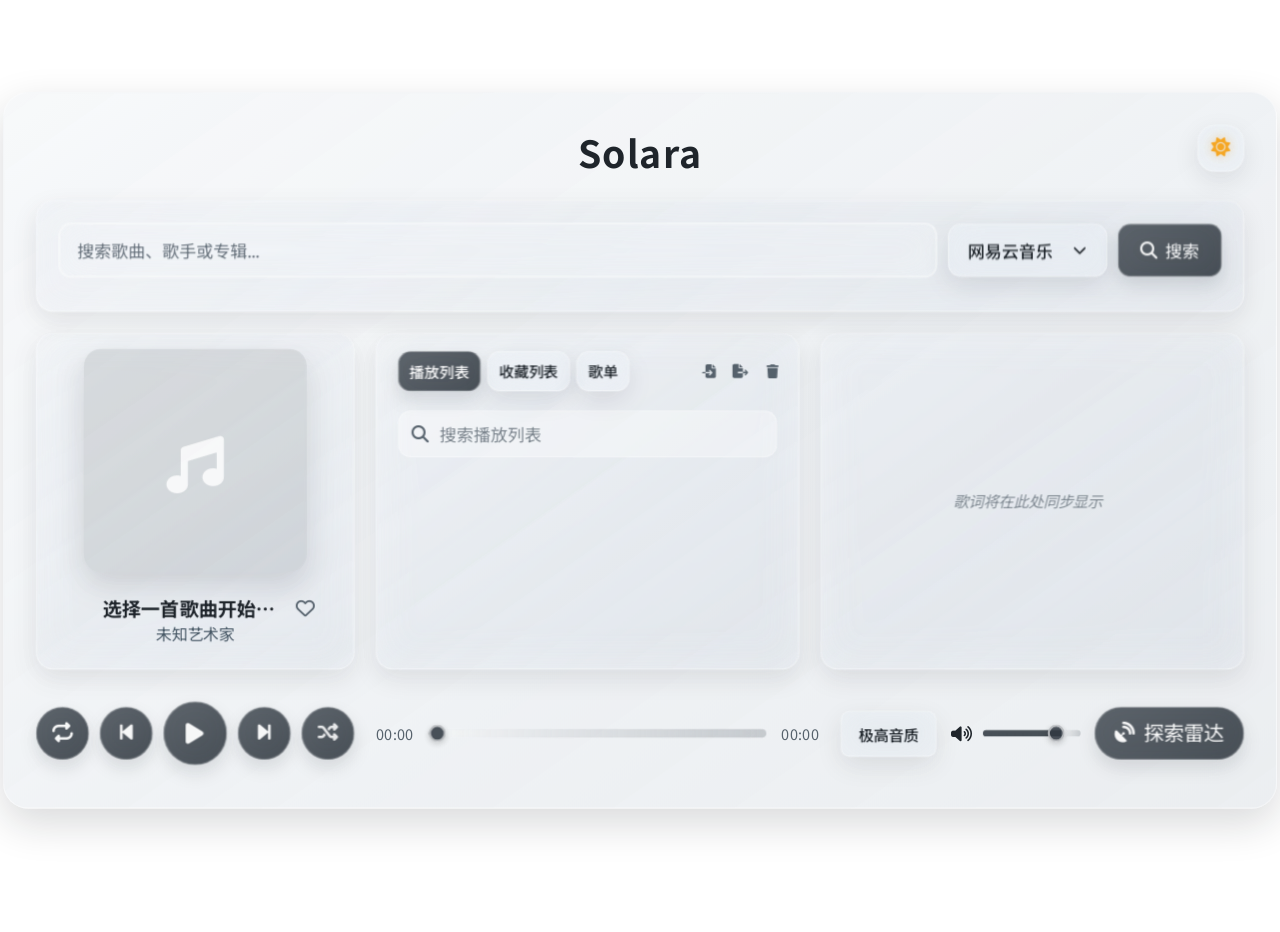
==== commit 3506fd99: "Make QQ Music search resilient and refresh results on source changes" ====
--- a/index.html
+++ b/index.html
@@ -744,7 +744,7 @@
 </script>
 
 <script src="https://code.jquery.com/jquery-3.6.0.min.js"></script>
-<script src="js/index.js"></script>
+<script src="js/index.js?v=qq-search-2"></script>
 <script>
     if (window.__SOLARA_IS_MOBILE) {
         const mobileScript = document.createElement('script');
